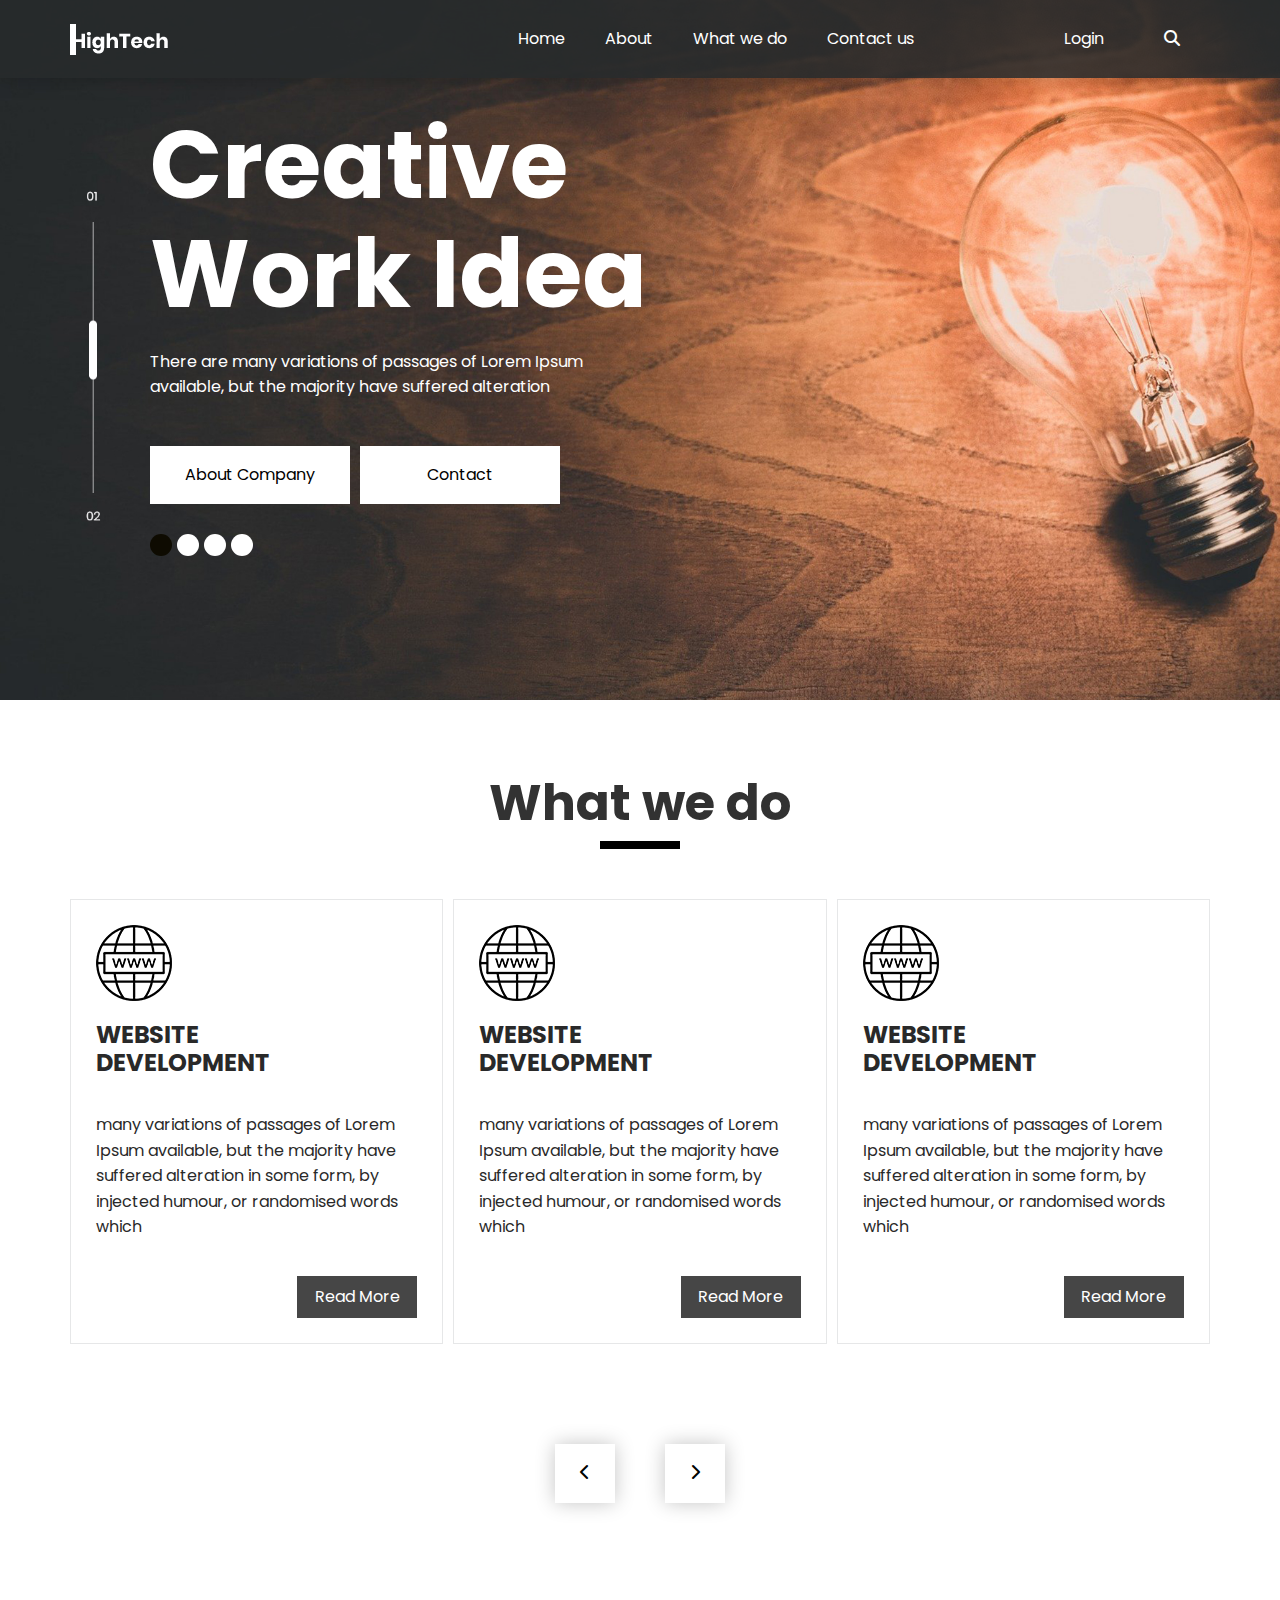
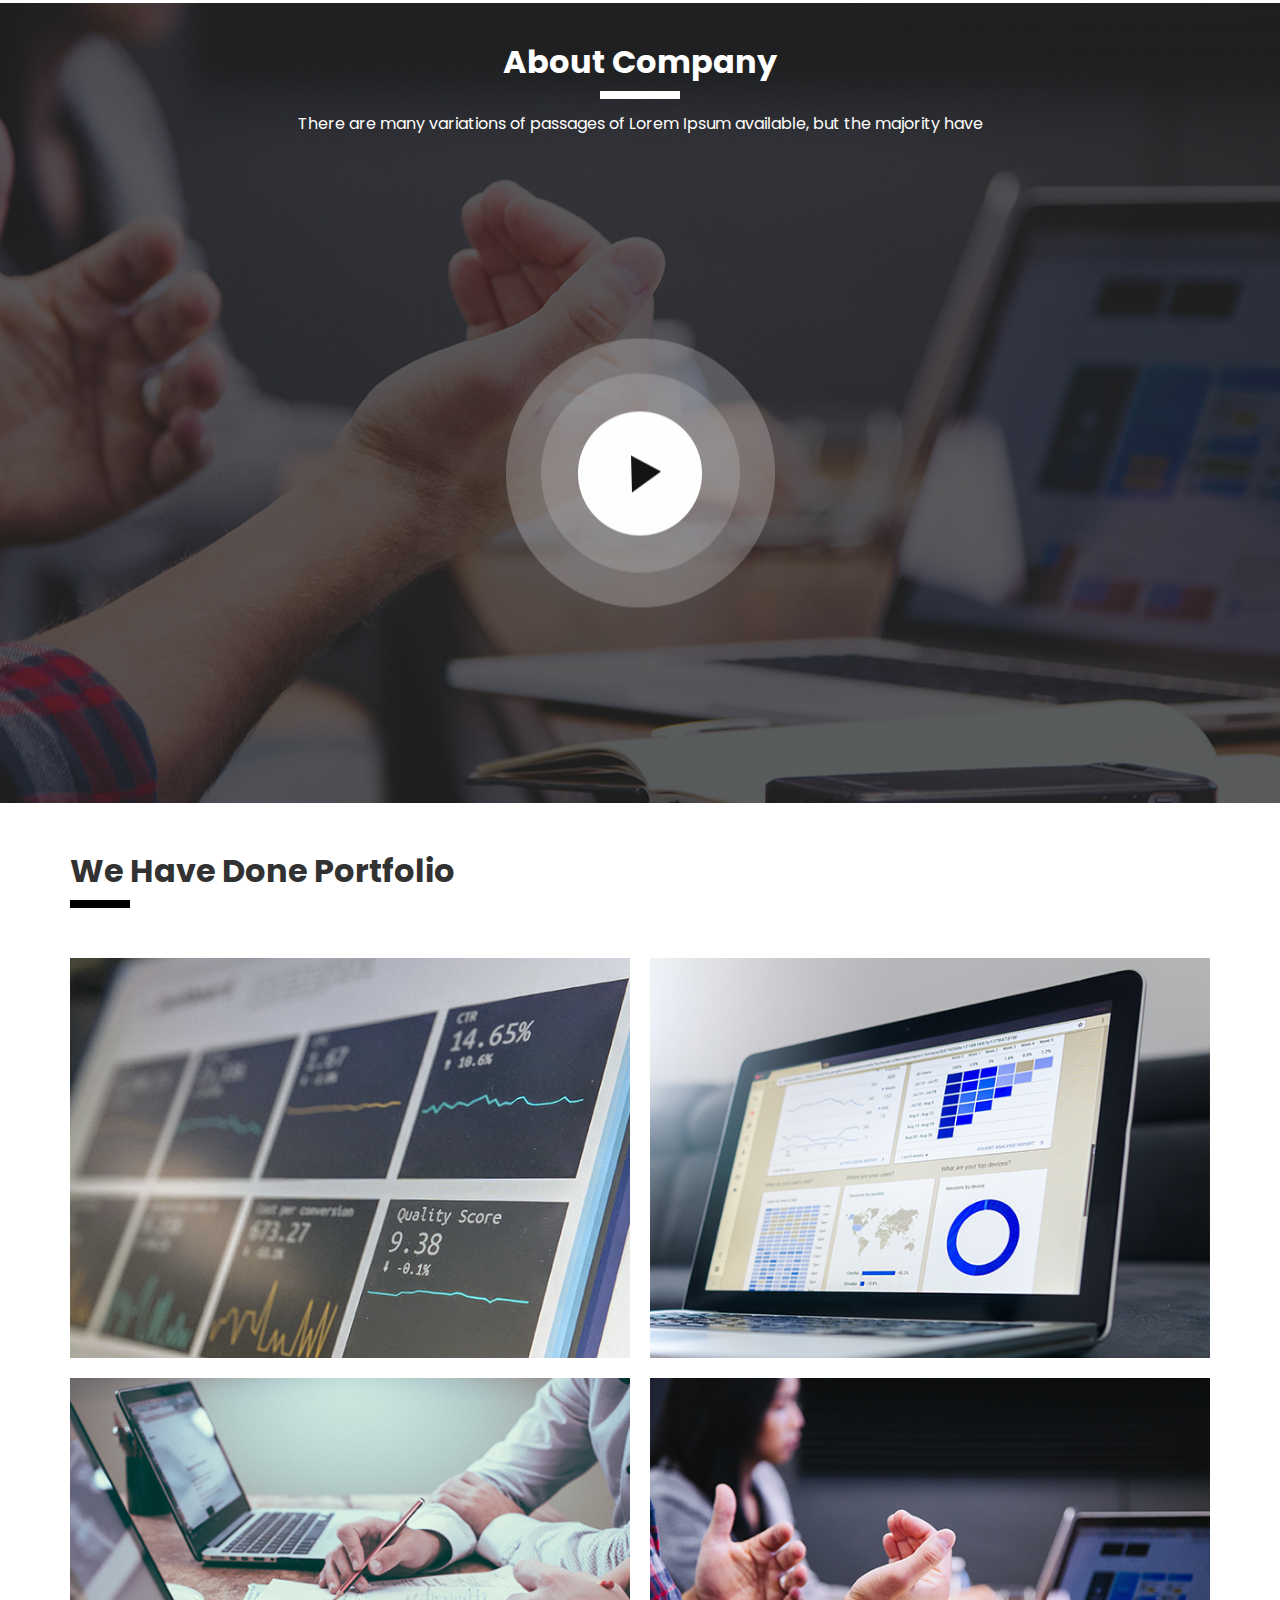
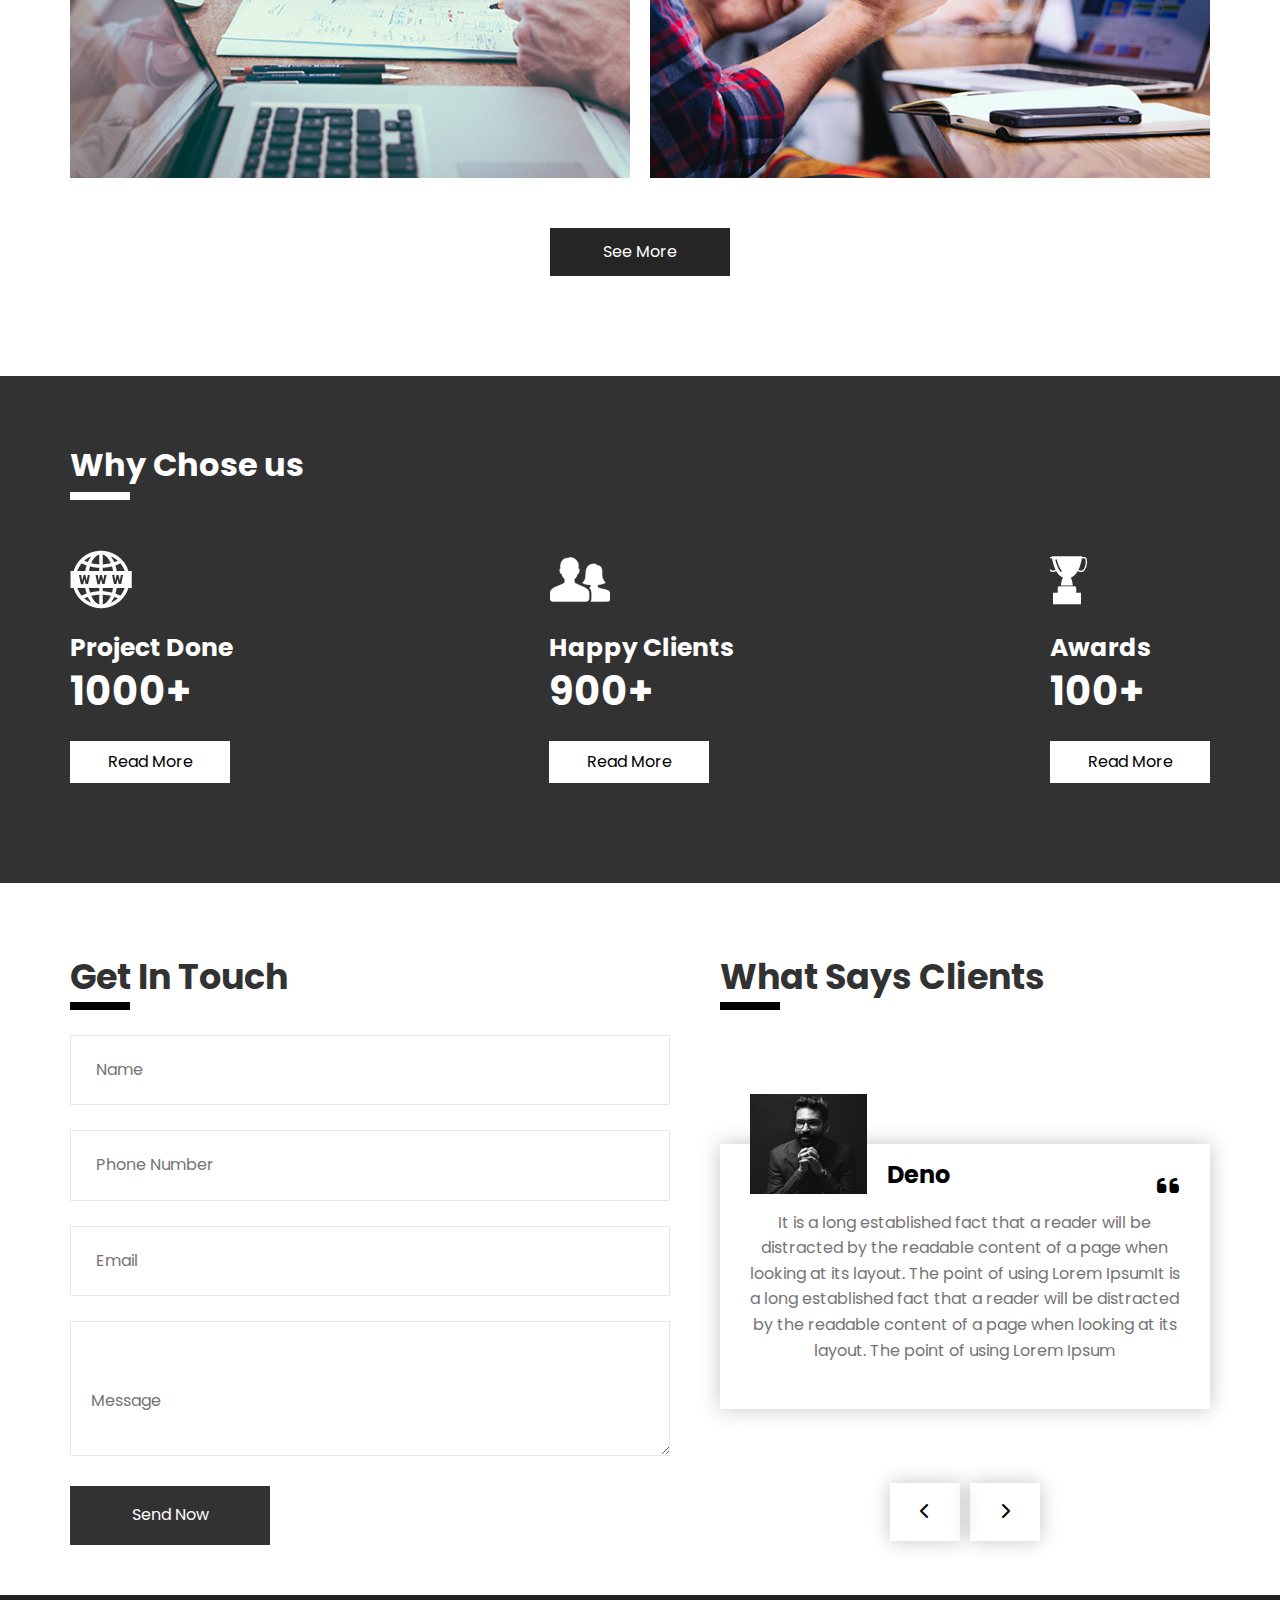
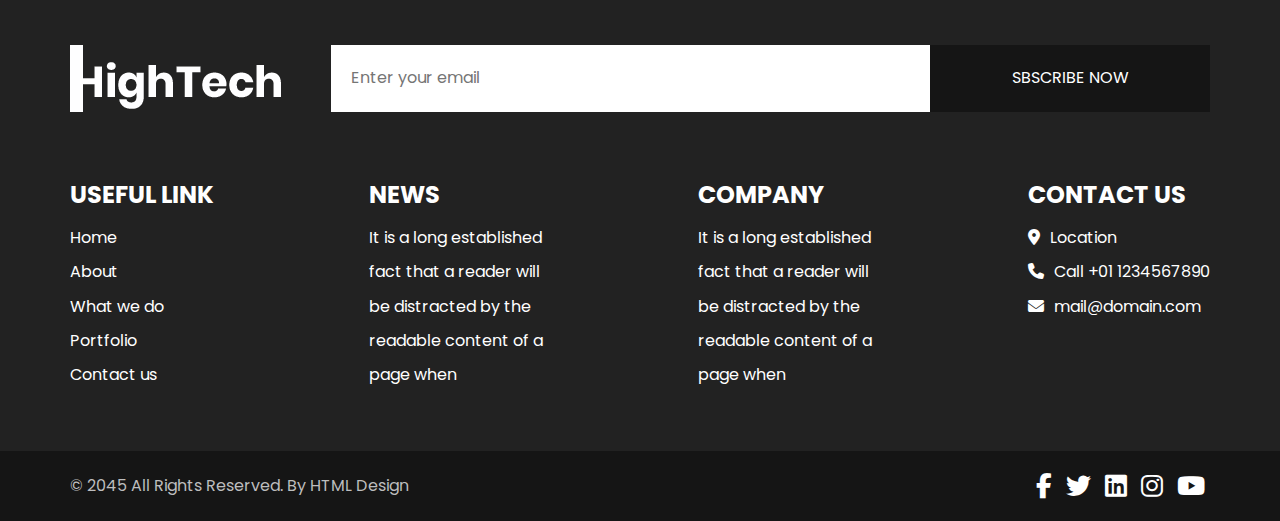
==== index.html @ fe74d6c5 "please work" ====
<!DOCTYPE html>
<html lang="en">
<head>
    <meta charset="UTF-8">
    <meta http-equiv="X-UA-Compatible" content="IE=edge">
    <meta name="viewport" content="width=device-width, initial-scale=1.0">
    <title>hightech</title>
    <!-- Links -->
    <link rel="stylesheet" href="css/master.css">
    <link rel="stylesheet" href="css/normalize.css">
    <!-- Icon -->
    <link rel="stylesheet" href="https://cdnjs.cloudflare.com/ajax/libs/font-awesome/6.1.1/css/all.min.css">
    <!-- Fonts -->
    <link rel="preconnect" href="https://fonts.googleapis.com">
    <link rel="preconnect" href="https://fonts.gstatic.com" crossorigin>
    <link href="https://fonts.googleapis.com/css2?family=Poppins:ital,wght@0,100;0,200;0,300;0,400;0,500;0,600;0,800;1,100;1,200;1,300;1,500;1,600;1,700;1,800&display=swap" rel="stylesheet">
</head>
<body>
    <header>
        <div class="containeer">
            <img src="images/logo.png" alt="">
            <ul class="links">
                <li><a href="contact.html">Contact us</a></li>
                <li><a href="our-work.html">What we do</a></li>
                <li><a href="about.html">About</a></li>
                <li><a href="index.html">Home</a></li>
            </ul>
            <div class="login-search">
                <ul class="login">
                    <li><a href="">Login</a></li>
                    <li><i class="fa-solid fa-magnifying-glass"></i></li>
                </ul>
                <i class="burger-icon fa-solid fa-bars"></i>
            </div>
        </div>
    </header>
    <section>
        <div class="containeer">
            <div class="content">
                <h1>Creative<br>Work Idea</h1>
                <p>There are many variations of passages of Lorem Ipsum<br>available, but the majority have suffered alteration</p>
                <div class="buttons">
                    <div class="button-one">About Company</div>
                    <div class="button-two">Contact</div>
                </div>
                <div class="bars-container">
                    <div class="bar active"></div>
                    <div class="bar one"></div>
                    <div class="bar two"></div>
                    <div class="bar three"></div>
                </div>
            </div>
        </div>
    </section>
    <div class="our-projects">
        <div class="containeer">
            <div class="title">
                <h1>What we do</h1>
                <span></span>
            </div>
            <div class="boxes">
                <div class="box-one">
                    <img src="images/we1.png" alt="">
                    <h2>WEBSITE<br>DEVELOPMENT</h2>
                    <p>many variations of passages of Lorem Ipsum available, but the majority have suffered alteration in some form, by injected humour, or randomised words which</p>
                    <div class="button">Read More</div>
                </div>
                <div class="box-two">
                    <img src="images/we1.png" alt="">
                    <h2>WEBSITE<br>DEVELOPMENT</h2>
                    <p>many variations of passages of Lorem Ipsum available, but the majority have suffered alteration in some form, by injected humour, or randomised words which</p>
                    <div class="button">Read More</div>
                </div>
                <div class="box-three">
                    <img src="images/we1.png" alt="">
                    <h2>WEBSITE<br>DEVELOPMENT</h2>
                    <p>many variations of passages of Lorem Ipsum available, but the majority have suffered alteration in some form, by injected humour, or randomised words which</p>
                    <div class="button">Read More</div>
                </div>
            </div>
            <div class="arrows">
                <div class="left-arrow"><i class="fa-solid fa-chevron-left"></i></div>
                <div class="right-arrow"><i class="fa-solid fa-chevron-right"></i></div>
            </div>
        </div>
    </div>
    <div class="about-company">
        <div class="company-title">
            <h1>About Company</h1>
            <span></span>
            <p>There are many variations of passages of Lorem Ipsum available, but the majority have</p>
        </div>
    </div>
    <div class="portfolio">
        <div class="containeer">
            <div class="portfolio-title">
                <h1>We Have Done Portfolio</h1>
                <span></span>
            </div>
            <div class="my-projects">
                <div class="project-one">
                    <div class="box-one">
                        <i class="fa-solid fa-magnifying-glass"></i>
                        <i class="fa-brands fa-openid"></i>
                        <h2>Carrency Dashbord</h2>
                        <p>There are many variations of passages of Lorem Ipsum available, but the majoraity have suffered alteration in some form, by injected humour, or randomised words which don't look even slightly believable</p>
                    </div>
                </div>
                <div class="project-two">
                    <div class="box-two">
                        <i class="fa-solid fa-magnifying-glass"></i>
                        <i class="fa-brands fa-openid"></i>
                        <h2>Carrency Dashbord</h2>
                        <p>There are many variations of passages of Lorem Ipsum available, but the majoraity have suffered alteration in some form, by injected humour, or randomised words which don't look even slightly believable</p>
                    </div>
                </div>
                <div class="project-three">
                    <div class="box-three">
                        <i class="fa-solid fa-magnifying-glass"></i>
                        <i class="fa-brands fa-openid"></i>
                        <h2>Carrency Dashbord</h2>
                        <p>There are many variations of passages of Lorem Ipsum available, but the majoraity have suffered alteration in some form, by injected humour, or randomised words which don't look even slightly believable</p>
                    </div>
                </div>
                <div class="project-four">
                    <div class="box-four">
                        <i class="fa-solid fa-magnifying-glass"></i>
                        <i class="fa-brands fa-openid"></i>
                        <h2>Carrency Dashbord</h2>
                        <p>There are many variations of passages of Lorem Ipsum available, but the majoraity have suffered alteration in some form, by injected humour, or randomised words which don't look even slightly believable</p>
                    </div>
                </div>
            </div>
            <div class="see-more"><a href="">See More</a></div>
        </div>
    </div>
    <div class="why-chose-us">
        <div class="containeer">
            <div class="why-us-title">
                <h1>Why Chose us</h1>
                <span></span>
            </div>
            <div class="our-work">
                <div class="projects-done">
                    <img src="images/chose1.png" alt="">
                    <h2>Project Done</h2>
                    <h1>1000+</h1>
                    <div class="read-more">Read More</div>
                </div>
                <div class="happy-clients">
                    <img src="images/chose2.png" alt="">
                    <h2>Happy Clients</h2>
                    <h1>900+</h1>
                    <div class="read-more">Read More</div>
                </div>
                <div class="awards">
                    <img src="images/chose3.png" alt="">
                    <h2>Awards</h2>
                    <h1>100+</h1>
                    <div class="read-more">Read More</div>
                </div>
            </div>
        </div>
    </div>
    <div class="client-opinions">
        <div class="containeer">
            <div class="left-side">
                <div class="left-side-title">
                    <h1>Get In Touch</h1>
                    <span></span>
                </div>
                <div class="input-box">
                    <input type="text" placeholder="Name">
                    <input type="text" placeholder="Phone Number">
                    <input type="text" placeholder="Email">
                    <div class="last-input">
                        <input type="text" placeholder="Message">
                    </div>
                </div>
                <div class="send-now">Send Now</div>
            </div>
            <div class="right-side">
                <div class="right-side-title">
                    <h1>What Says Clients</h1>
                    <span></span>
                </div>
                <div class="box">
                    <div class="info">
                        <img src="images/clint.jpg" alt="">
                        <h2>Deno</h2>
                    </div>
                    <i class="quote fa-solid fa-quote-left"></i>
                    <p>It is a long established fact that a reader will be distracted by the readable content of a page when looking at its layout. The point of using Lorem IpsumIt is a long established fact that a reader will be distracted by the readable content of a page when looking at its layout. The point of using Lorem Ipsum</p>
                </div>
                <div class="arrows">
                    <div class="left-arrow"><i class="fa-solid fa-chevron-left"></i></div>
                    <div class="right-arrow"><i class="fa-solid fa-chevron-right"></i></div>
                </div>
            </div>
        </div>
    </div>
    <footer>
        <div class="containeer">
            <div class="heading">
                <img src="images/logo_footer.png" alt="">
                <div class="input-btn">
                    <input type="text" placeholder="Enter your email">
                    <div class="subscribe-btn">SBSCRIBE NOW</div>
                </div>
            </div>
            <div class="information">
                <div class="column-one">
                    <h2>USEFUL LINK</h2>
                    <p><a href="">Home</a></p>
                    <p><a href="">About</a></p>
                    <p><a href="">What we do</a></p>
                    <p><a href="">Portfolio</a></p>
                    <p><a href="">Contact us</a></p>
                </div>
                <div class="column-two">
                    <h2>NEWS</h2>
                    <p>It is a long established</p>
                    <p>fact that a reader will</p>
                    <p>be distracted by the</p>
                    <p>readable content of a</p>
                    <p>page when</p>
                </div>
                <div class="column-three">
                    <h2>COMPANY</h2>
                    <p>It is a long established</p>
                    <p>fact that a reader will</p>
                    <p>be distracted by the</p>
                    <p>readable content of a</p>
                    <p>page when</p>
                </div>
                <div class="column-four">
                    <h2>CONTACT US</h2>
                    <p><a href=""><i class="fa-solid fa-location-dot"></i>Location</a></p>
                    <p><a href=""><i class="fa-solid fa-phone"></i>Call +01 1234567890</a></p>
                    <p><a href=""><i class="fa-solid fa-envelope"></i>mail@domain.com</a></p>
                </div>
            </div>
        </div>
        <div class="foot">
            <div class="containeer">
                <p style="color: var(--copyright-color)">&copy; 2045 All Rights Reserved. By <span>HTML Design</span></p>
                <div class="icons">
                    <a href=""><i class="fa-brands fa-facebook-f"></i></a>
                    <a href=""><i class="fa-brands fa-twitter"></i></a>
                    <a href=""><i class="fa-brands fa-linkedin"></i></a>
                    <a href=""><i class="fa-brands fa-instagram"></i></a>
                    <a href=""><i class="fa-brands fa-youtube"></i></a>
                </div>
            </div>
        </div>
    </footer>
    <script src="js/main.js"></script>
</body>
</html>
---- css/master.css ----
*{
    -moz-box-sizing: border-box;
    -webkit-box-sizing: border-box;
    box-sizing: border-box;
}

:root {
    --hover-color : #252525;
    --header-background : rgba(39, 43, 44, 0.87);
    --bars-background : #0e0b01;
    --section-heading-color : #323232;
    --h3-p-color: #292929;
    --main-border-color : #2e2f34;
    --readMore-background : #464646;
    --heading-color : #fff;
    --subscribeNow-background : #151515;
    --footer-background : #222222;
    --footer-paragraph-color : #757575;
    --footer-hover : #969697;
    --copyright-color : #bdbdbe;
}

body {
    font-family: 'Poppins', sans-serif;
}

.containeer{
    padding: 0 15px;
    margin: 0 auto;
}

/* Small */

@media (min-width: 768px) {
    .containeer {
        width:750px;
    }
}

/* Meduim */

@media (min-width: 992px) {
    .containeer {
        width:970px;
    }
}

/* Large */

@media (min-width: 1200px) {
    .containeer {
        width:1170px;
    }
}

/* Start Heading */

header {
    background-color: var(--header-background);
    box-shadow : 0px 0px 20px 0px rgba(0,0,0,0.23);
    padding: 10px;
    position: absolute;
    width: 100%;
}

header .containeer {
    display:flex;
    align-items: center;
}

header .containeer ul {
    list-style: none;
    padding:0;
    margin:0;
    display:flex;
}

header .containeer ul li {
    padding: 0 30px;
}

header .containeer .links{
    flex-direction: row-reverse;
    flex:1;
    margin-right: 100px;
}

header .containeer ul li a {
    text-decoration: none;
    color: var(--heading-color);
}

header .containeer .login li i {
    color: var(--heading-color);
    cursor: pointer;
}

header .containeer .burger-icon {
    color:white;
    font-size: 30px;
    display:none;
}

@media (min-width:320px){
    header .containeer{
        justify-content: space-between;
    }
    header .containeer .burger-icon {
        display:block;
    }
    header .containeer .login-search {
        position: relative;
    }
    header .containeer .links {
        position: absolute;
        top: 51px;
        z-index: 10;
        background-color: #2b2b2b;
        width: calc(100% - 35px);
        display:none;
    }
    header .containeer .links li {
        padding: 20px;
    }
    header .containeer .login-search .login{
        display:none;
    }
}

@media (min-width:768px){
    header .containeer .burger-icon {
        display: none;
    }
    header .containeer .links ,
    header .containeer .login-search .login {
        display: block;
    }
    header .containeer .links {
        display: flex;
        position: inherit;
        background-color: transparent;
    }
    header .containeer .login-search .login{
        display:flex;
    }
    header .containeer .links {
        margin-right: 40px;
    }
    header .containeer .links li {
        padding: 10px;
    }
}

@media (min-width:1024px){
    header .containeer .links li {
        padding: 20px;
    }
    header .containeer .links {
        margin-right: 100px;
    }
}

/* End heading */
/* Start scetion */

section {
    background-image: url(/images/banner.jpg);
    width:100%;
    height: 600px;
    background-size: cover;
    background-repeat: no-repeat
}

section .containeer .content {
    position: absolute;
    color: var(--heading-color);
    left: 140px;
    top:90px;
}

section .containeer .content h1 {
    margin-bottom: 10px;
    font-size: 90px;
}

section .containeer .content p {
    line-height: 1.6;
}

section .containeer .content .buttons{
    display: flex;
    align-items: center;
    gap: 10px;
}

section .containeer .content .buttons .button-one ,
section .containeer .content .buttons .button-two {
    background-color: var(--heading-color);
    color: black;
    padding: 20px;
    width:200px;
    text-align: center;
    margin-top: 30px;
    cursor: pointer;
    transition: .5s ease-in;
}

section .containeer .content .buttons .button-one:hover {
    background-color: black;
    color:white;
}

section .containeer .content .buttons .button-two:hover {
    background-color: black;
    color:white;
}

section .containeer .content .bars-container {
    display:flex;
    gap: 5px;
    margin-top: 30px;
}

section .containeer .content .bars-container .bar{
    width:22px;
    height:22px;
    background-color: var(--heading-color);
    border-radius: 50%;
    cursor: pointer;
}

section .containeer .content .bars-container .active {
    background-color: var(--bars-background);
}


@media (min-width: 1200px) and (max-width: 1320px){
    section {
        height: 700px
    }
}

@media (min-width: 768px) and (max-width: 991px){
    section{
        height: 600px;
        background-position: center;
    }
    section .containeer .content {
        left: 50px;
        top:120px;
    }
    section .containeer .content h1 {
        font-size: 50px;
    }
}

@media (max-width:425px){
    section {
        background-position: center;
    }
    section .containeer .content {
        left:30px;
    }
    section .containeer .content p{
        max-width: 340px;
    }
    section .containeer .content .buttons{
        display: block;
    }
    section .containeer .content .buttons .button-one{
        margin-bottom: -20px;
    }
    section .containeer .content h1 {
        font-size: 40px;
        margin: 30px 0;
    }
}

@media (min-width:426px){
    section .containeer .content h1 {
        font-size: 50px;
        margin: 20px 0;
    }
}

@media (min-width:1023px){
    section .containeer .content {
        left: 150px;
    }
    section .containeer .content h1 {
        font-size: 95px;
    }
}

/* End section */
/* Start our projects */

.our-projects {
    padding: 0 30px;
}

.our-projects .containeer .title {
    margin-top: 40px;
    color: var(--section-heading-color);
    display:flex;
    flex-direction: column;
    align-items: center;
}

.our-projects .containeer .title h1 {
    margin-bottom:10px;
    font-size:50px;
}

.our-projects .containeer .title span{
    width:80px;
    height:8px;
    background-color: black;
    display: block;
}

.our-projects .containeer .boxes {
    display:flex;
    gap: 30px;
    margin-top: 50px;
}

.our-projects .containeer .boxes .box-one ,
.our-projects .containeer .boxes .box-two ,
.our-projects .containeer .boxes .box-three {
    border: 1px solid #e6e7e8;
    padding: 40px;
    flex-basis: calc(100% / 3);
    transition: .5s ease-in;
    color: var(--h3-p-color);
    display: flex;
    align-items: flex-start;
    flex-direction: column;
}

.our-projects .containeer .boxes .box-one:hover ,
.our-projects .containeer .boxes .box-two:hover ,
.our-projects .containeer .boxes .box-three:hover {
    border-color: black;
}

.our-projects .containeer .boxes p {
    line-height: 1.6;
}

.our-projects .containeer .boxes .button {
    padding: 12px;
    margin: 20px 0 0 0;
    background-color: var(--readMore-background);
    color: #fff;
    width: 120px;
    align-self: flex-end;
    text-align: center;
    cursor: pointer;
}

.our-projects .containeer .arrows {
    display: flex;
    justify-content: center;
    gap: 30px;
    margin: 100px 0;
}

.our-projects .containeer .arrows .left-arrow ,
.our-projects .containeer .arrows .right-arrow {
    padding: 20px 25px;
    box-shadow : 0px 0px 20px 0px rgba(0,0,0,0.23);
    cursor: pointer;
    transition: .5s;
}

.our-projects .containeer .arrows .left-arrow:hover ,
.our-projects .containeer .arrows .right-arrow:hover {
    background-color: var(--readMore-background);
    color: #fff;
}

@media (max-width:425px){
    .our-projects .containeer .title h1 {
        font-size: 30px;
    }   
}

@media (max-width:768px){
    .our-projects{
        padding: 0;
    }
    .our-projects .containeer .boxes .box-one,
    .our-projects .containeer .boxes .box-two,
    .our-projects .containeer .boxes .box-three{
        padding:25px;
    }
    .our-projects .containeer .boxes {
        gap: 10px;
    }
}

@media (max-width:320px){
    .our-projects .containeer .boxes {
        flex-direction: column;
    }
}

@media (min-width:320px){
    .our-projects .containeer .boxes{
        flex-direction: column;
    }
    .our-projects .containeer .arrows{
        gap:50px;
    }
}

@media (min-width:768px){
    .our-projects {
        padding: 0;
    }
    .our-projects .containeer .boxes {
        flex-direction: row;
        gap: 10px;
    }
    .our-projects .containeer .boxes .box-one,
    .our-projects .containeer .boxes .box-two,
    .our-projects .containeer .boxes .box-three {
        padding: 25px;
    }
}

/* End our projects */
/* Start about-company */

.about-company {
    background-image: url(/images/about_bg.jpg);
    background-position: center;
    height: 800px;
    display:flex;
    justify-content: center;
    text-align: center;
    padding: 20px;
    margin-bottom: 50px;
}

.about-company .company-title {
    color:#fff;
    display:flex;
    flex-direction: column;
    align-items: center;
}

.about-company .company-title h1{
    margin-bottom: 10px;
}

.about-company .company-title span{
    width:80px;
    height:8px;
    background-color: white;
    display: block;
}

@media (max-width:425px){
    .about-company .company-title p {
        line-height: 1.6;
    }
}

/* end about-company */
/* Start portfolio */

.portfolio .containeer .portfolio-title h1 {
    margin-bottom: 10px;
    color: var(--section-heading-color);
}

.portfolio .containeer .portfolio-title span {
    width:60px;
    height:8px;
    background-color: black;
    display: block;
    margin-bottom: 50px;
}

.portfolio .containeer p {
    line-height: 1.7;
}

.portfolio .containeer .my-projects {
    display: grid;
    grid-template-columns: repeat(2 , auto);
    gap: 20px;
}

.portfolio .containeer .my-projects .project-one {
    background-image: url(/images/prot1.png);
    background-repeat: no-repeat;
}

.portfolio .containeer .my-projects .project-one ,
.portfolio .containeer .my-projects .project-two ,
.portfolio .containeer .my-projects .project-three ,
.portfolio .containeer .my-projects .project-four {
    height: 400px;
    background-size: cover;
    position: relative;
    cursor: pointer;
    overflow: hidden;
}

.portfolio .containeer .my-projects .project-one .box-one ,
.portfolio .containeer .my-projects .project-two .box-two ,
.portfolio .containeer .my-projects .project-three .box-three ,
.portfolio .containeer .my-projects .project-four .box-four {
    position: absolute;
    left: -20px;
    top: 100%;
    padding: 20px;
    background-color: white;
    transition: .5s ease-in;
}

.portfolio .containeer .my-projects .project-one .box-one i:first-child ,
.portfolio .containeer .my-projects .project-two .box-two i:first-child ,
.portfolio .containeer .my-projects .project-three .box-three i:first-child ,
.portfolio .containeer .my-projects .project-four .box-four i:first-child {
    position: absolute;
    left: 20px;
    background-color: white;
    border-radius: 50%;
    padding: 20px;
    transition: .5s ease-in;
}

.portfolio .containeer .my-projects .project-one .box-one i:nth-child(2) ,
.portfolio .containeer .my-projects .project-two .box-two i:nth-child(2) ,
.portfolio .containeer .my-projects .project-three .box-three i:nth-child(2) ,
.portfolio .containeer .my-projects .project-four .box-four i:nth-child(2) {
    position: absolute;
    background-color: white;
    border-radius: 50%;
    padding: 20px;
    left:76px;
    transition: .5s ease-in;
}

.portfolio .containeer .my-projects .project-one:hover i:first-child ,
.portfolio .containeer .my-projects .project-one:hover i:nth-child(2) ,
.portfolio .containeer .my-projects .project-two:hover i:first-child ,
.portfolio .containeer .my-projects .project-two:hover i:nth-child(2) ,
.portfolio .containeer .my-projects .project-three:hover i:first-child ,
.portfolio .containeer .my-projects .project-three:hover i:nth-child(2) ,
.portfolio .containeer .my-projects .project-four:hover i:first-child ,
.portfolio .containeer .my-projects .project-four:hover i:nth-child(2) {
    top:-33px;
}

.portfolio .containeer .my-projects .project-one:hover .box-one ,
.portfolio .containeer .my-projects .project-two:hover .box-two ,
.portfolio .containeer .my-projects .project-three:hover .box-three ,
.portfolio .containeer .my-projects .project-four:hover .box-four{
    top: 50%;
    height:100%;
    left:0;
    box-shadow : 0px 0px 20px 0px rgba(0,0,0,0.23);
}

.portfolio .my-projects .project-two {
    background-image: url(/images/prot2.png);
    background-repeat: no-repeat;
}

.portfolio .my-projects .project-three {
    background-image: url(/images/prot3.png);
    background-repeat: no-repeat;
}

.portfolio .my-projects .project-four {
    background-image: url(/images/prot4.png);
    background-repeat: no-repeat;
}

.portfolio .containeer .my-projects .project-one .box-one i:nth-child(2):hover ,
.portfolio .containeer .my-projects .project-two .box-two i:nth-child(2):hover ,
.portfolio .containeer .my-projects .project-three .box-three i:nth-child(2):hover ,
.portfolio .containeer .my-projects .project-four .box-four i:nth-child(2):hover ,
.portfolio .containeer .my-projects .project-one .box-one i:first-child:hover ,
.portfolio .containeer .my-projects .project-two .box-two i:first-child:hover ,
.portfolio .containeer .my-projects .project-three .box-three i:first-child:hover ,
.portfolio .containeer .my-projects .project-four .box-four i:first-child:hover{
    background-color: var(--hover-color);
    color: white;
}

.portfolio .containeer .see-more a {
    display: block;
    color:white;
    background-color: #252525;
    text-decoration: none;
    padding: 15px;
    margin: 50px auto;
    width:180px;
    text-align: center;
    transition: .5s ease-in;
}

.portfolio .containeer .see-more a:hover {
    opacity: .6;
}

@media (max-width:425px){
    .portfolio .containeer .portfolio-title h1 {
        font-size: 24px;
    }
}

@media (max-width:320px){
    .portfolio .containeer .my-projects{
        display:flex;
        flex-direction: column;
    }
}

@media (min-width:320px){
    .portfolio .containeer .my-projects{
        display:flex;
        flex-direction: column;
    }
    .portfolio .containeer .my-projects .project-one .box-one p ,
    .portfolio .containeer .my-projects .project-two .box-two p ,
    .portfolio .containeer .my-projects .project-three .box-three p ,
    .portfolio .containeer .my-projects .project-four .box-four p {
        font-size: 12px;
    }
    .portfolio .containeer .my-projects .project-one .box-one h2 ,
    .portfolio .containeer .my-projects .project-two .box-two h2 ,
    .portfolio .containeer .my-projects .project-three .box-three h2 ,
    .portfolio .containeer .my-projects .project-four .box-four h2 {
        margin-bottom:0;
    }
}

@media (min-width:768px){
    .portfolio .containeer .my-projects {
        display: grid;
        grid-template-columns: repeat(2 , auto);
    }
    .portfolio .containeer .my-projects .project-one .box-one p ,
    .portfolio .containeer .my-projects .project-two .box-two p ,
    .portfolio .containeer .my-projects .project-three .box-three p ,
    .portfolio .containeer .my-projects .project-four .box-four p {
        font-size: 14px;
    }
}

/* End portfolio */
/* Start why chose us */

.why-chose-us {
    background-color: var(--section-heading-color);
    color: var(--heading-color);
    padding: 50px 0;
    margin-top: 100px;
}

.why-chose-us .containeer .why-us-title {
    margin-bottom: 50px;
}

.why-chose-us .containeer .why-us-title h1 {
    margin-bottom: 8px;
}

.why-chose-us .containeer .why-us-title span {
    width: 60px;
    height: 8px;
    background-color: var(--heading-color);
    display: block;
}

.why-chose-us .containeer .our-work {
    display: flex;
    justify-content: space-between;
}


.why-chose-us .containeer .our-work h2 {
    margin-bottom: 5px;
    font-size: 25px;
}

.why-chose-us .containeer .our-work h1 {
    margin-top: 0;
    font-size: 40px;
}

.why-chose-us .containeer .our-work .read-more{
    background-color: var(--heading-color);
    color: black;
    text-align: center;
    cursor: pointer;
    padding: 12px;
    width: 160px;
    transition: .5s ease-in;
}

.why-chose-us .containeer .our-work .read-more:hover {
    background-color: black;
    color: white;
}

@media (max-width:320px){
    .why-chose-us .containeer .our-work {
        flex-direction: column;
    }
}

@media (min-width:320px){
    .why-chose-us .containeer .our-work {
        flex-direction: column;
    }
    .why-chose-us .containeer .our-work .projects-done ,
    .why-chose-us .containeer .our-work .happy-client {
        margin-bottom: 50px;
    }
    .why-chose-us .containeer .our-work .awards {
        margin-top: 50px;
    }
}

@media (min-width:768px){
    .why-chose-us .containeer .our-work {
        display: flex;
        justify-content: space-between;
        flex-direction: row;
    }    
    .why-chose-us .containeer .our-work .awards {
        margin-top: 0;
    }
}

/* End why chose us */
/* Start client opinions */

.client-opinions {
    margin: 50px 0;
}

.client-opinions .containeer {
    display: flex;
    gap: 50px;
}

.client-opinions .containeer .left-side {
    flex-basis: 55%;
}

.client-opinions .containeer .left-side .left-side-title h1 ,
.client-opinions .containeer .right-side .right-side-title h1 {
    color: var(--section-heading-color);
    margin-bottom: 5px;
}

.client-opinions .containeer .left-side .left-side-title span ,
.client-opinions .containeer .right-side .right-side-title span {
    width:60px;
    height:8px;
    background-color: black;
    display: block;
}

.client-opinions .containeer .left-side .input-box {
    display: flex;
    flex-direction: column;
}

.client-opinions .containeer .left-side .input-box input:first-child {
    margin-top: 40px;
}

.client-opinions .containeer .left-side .input-box input:not(:last-child) {
    padding: 25px;
    margin-top: 25px;
    border: 1px solid #e6e7e8;
}

.client-opinions .containeer .left-side .input-box .last-input {
    resize: vertical;
    overflow: hidden;
    height: 160px;
    max-height: 300px;
    border-bottom: 1px solid #e6e7e8;
}

.client-opinions .containeer .left-side .input-box .last-input input {
    border: 1px solid #e6e7e8;
    margin-top: 25px !important;
    padding: 20px;
    height: 100%;
    width: 100%;
}

.client-opinions .containeer .left-side .input-box input:focus    {
    outline: none;
    border: 1px solid #e6e7e8;
}

.client-opinions .containeer .left-side .send-now {
    padding: 20px;
    background-color: var(--section-heading-color);
    width: 200px;
    color: white;
    text-align: center;
    margin-top: 30px;
    cursor: pointer;
    transition: .5s ease-in;
}

.client-opinions .containeer .left-side .send-now:hover {
    opacity: .6;
}

.client-opinions .containeer .right-side {
    flex-basis: 45%;
    display: flex;
    flex-direction: column;
    justify-content: space-between;
    height: 608px;
}

.client-opinions .containeer .right-side .box {
    box-shadow : 0px 0px 20px 0px rgba(0,0,0,0.23);
    padding: 30px;
    margin-top: 50px;
    position: relative;
}

.client-opinions .containeer .right-side .box .info {
    display: flex;
    align-items: flex-end;
    gap: 20px;
    margin-top: -80px;
}

.client-opinions .containeer .right-side .box .info img {
    height: 100px;
}

.client-opinions .containeer .right-side .box .info h2 {
    flex:1;
    margin-bottom: 5px;
}

.client-opinions .containeer .right-side .box p {
    line-height: 1.6;
    color: var(--footer-paragraph-color);
    text-align: center;
}

.client-opinions .containeer .right-side .quote {
    position: absolute;
    right: 30px;
    top: 30px;
    font-size: 25px;
}

.client-opinions .right-side .arrows {
    display: flex;
    gap: 30px;
    margin: 0 auto;
}

.client-opinions .right-side .left-arrow ,
.client-opinions .right-side .right-arrow {
    box-shadow : 0px 0px 20px 0px rgba(0,0,0,0.23);
    padding : 20px 30px;
    cursor: pointer;
    transition: .5s ease-in;
}

.client-opinions .right-side .left-arrow:hover ,
.client-opinions .right-side .right-arrow:hover {
    background-color: var(--readMore-background);
    color: white;
}

@media (max-width:1024px){
    .client-opinions .containeer .right-side {
        flex-basis: 55%;
    }       
}

@media (max-width:320px){
    .client-opinions .containeer {
        flex-direction: column;
    }
}

@media (min-width:320px){
    .client-opinions .containeer {
        flex-direction: column;
    }
    .client-opinions .containeer .right-side .right-side-title h1 ,
    .client-opinions .containeer .left-side .left-side-title h1 {
        font-size: 25px;
    }
    .client-opinions .containeer .right-side .right-side-title {
        margin-bottom: 40px;
    }
    .client-opinions .containeer .right-side .box {
        margin-bottom: 30px;
    }
    .client-opinions .right-side .arrows {
        gap: 60px;
    }
    .client-opinions .containeer .right-side .box .info {
        flex-direction: column;
        align-items: flex-start;
        gap: 0;
    }
}

@media (min-width: 425px) {
    .client-opinions .containeer .right-side .box p {
        max-width: none;
        min-width: 350px;
    }
    .client-opinions .containeer .right-side .right-side-title h1,
    .client-opinions .containeer .left-side .left-side-title h1 {
        font-size: 35px;
    }
}

@media (min-width:577px){
    .client-opinions .containeer .right-side .box .info {
        flex-direction: row;
        align-items: flex-end;
        gap: 20px;
    }
}

@media (min-width:768px){
    .client-opinions .containeer {
        flex-direction: row;
    }
    .client-opinions .right-side .arrows {
        gap: 10px;
    }
}

/* End client opinions */
/* Start footer */

footer {
    background-color: var(--footer-background);
    padding: 50px 0 0 0;
    color: white;
}

footer .containeer .heading {
    display: flex;
    margin-bottom: 50px;
}

footer .containeer .input-btn {
    display:flex;
    width: 100%;
}

footer .containeer .heading img {
    margin-right: 50px;
}

footer .containeer .heading .input-btn input {
    width: 100%;
    padding: 20px;
    border: none;
}

footer .containeer .heading input:focus {
    outline: none;
}

footer .containeer .heading .subscribe-btn {
    background-color: var(--subscribeNow-background);
    color:white;
    width: 400px;
    padding: 20px;
    display: flex;
    justify-content: center;
    align-items: center;
    transition: .5s ease-in;
    cursor: pointer;
}

footer .containeer .heading .subscribe-btn:hover {
    background-color: white;
    color: black;
}

footer .containeer .information {
    display: flex;
    justify-content: space-between;
    margin-bottom: 50px;
}

footer .containeer .information .column-one p a ,
footer .containeer .information .column-four p a {
    transition: .5s ease-in;
    text-decoration: none;
    color: inherit;
}

footer .containeer .information .column-one p a:hover ,
footer .containeer .information .column-four p a:hover {
    color: var(--footer-hover);
}

footer .containeer .information .column-four p a i{
    margin-right:10px;
}

footer .foot {
    background-color: var(--subscribeNow-background);
    padding: 10px;
}

footer .foot .containeer {
    display: flex;
    justify-content: space-between;
    align-items: center;
}

footer .foot .containeer p span {
    transition: .5s ease-in;
    cursor: pointer;
}

footer .foot .containeer p span:hover {
    color: white;
}

footer .foot .icons a {
    text-decoration: none;
    color: inherit;
    transition: .5s ease-in;
}

footer .foot .icons a i {
    transition: .6s ease-in;
}

footer .foot .icons a i:hover {
    color: var(--footer-hover);
    transform: rotate(360deg);
}

footer .foot .icons i {
    padding: 5px;
    font-size: 25px;
}

@media (max-width:768px){
    .information .column-one p ,
    .information .column-two p ,
    .information .column-three p ,
    .information .column-four p{
        font-size: 14px;
    }
}

@media (max-width:760px){
    footer .containeer .heading .input-btn ,
    footer .containeer .heading ,
    footer .containeer .information {
        flex-direction: column;
        align-items: flex-start;
    }
    footer .containeer .heading .input-btn {
        gap: 20px;
        margin-top: 50px;
    }
    footer .containeer .heading .subscribe-btn {
        max-width: 200px;
        font-weight: bold;
    }
    footer .foot .containeer {
        flex-direction: column;
        text-align: center;
    }
    footer .foot .containeer p {
        line-height: 1.6;
    }
}

/* End footer */
/* JS */

.show {
    display:block !important;
}
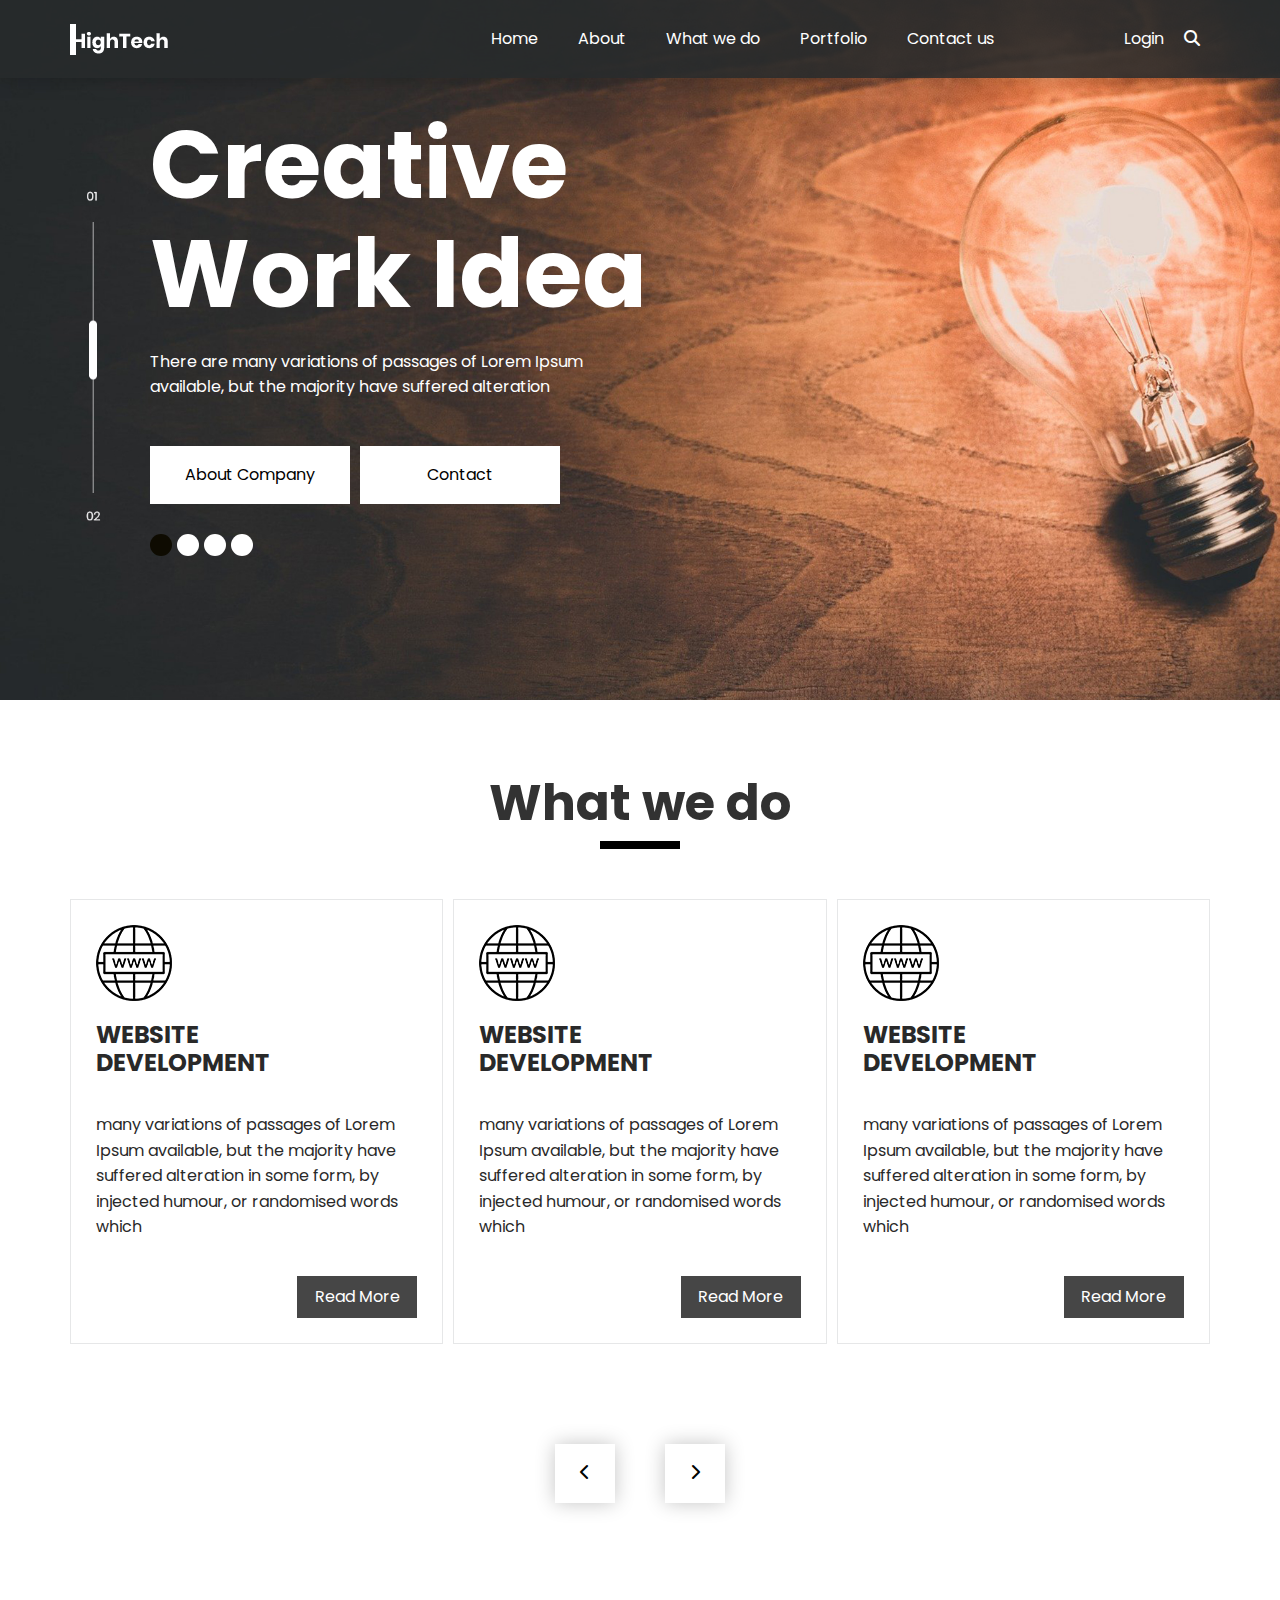
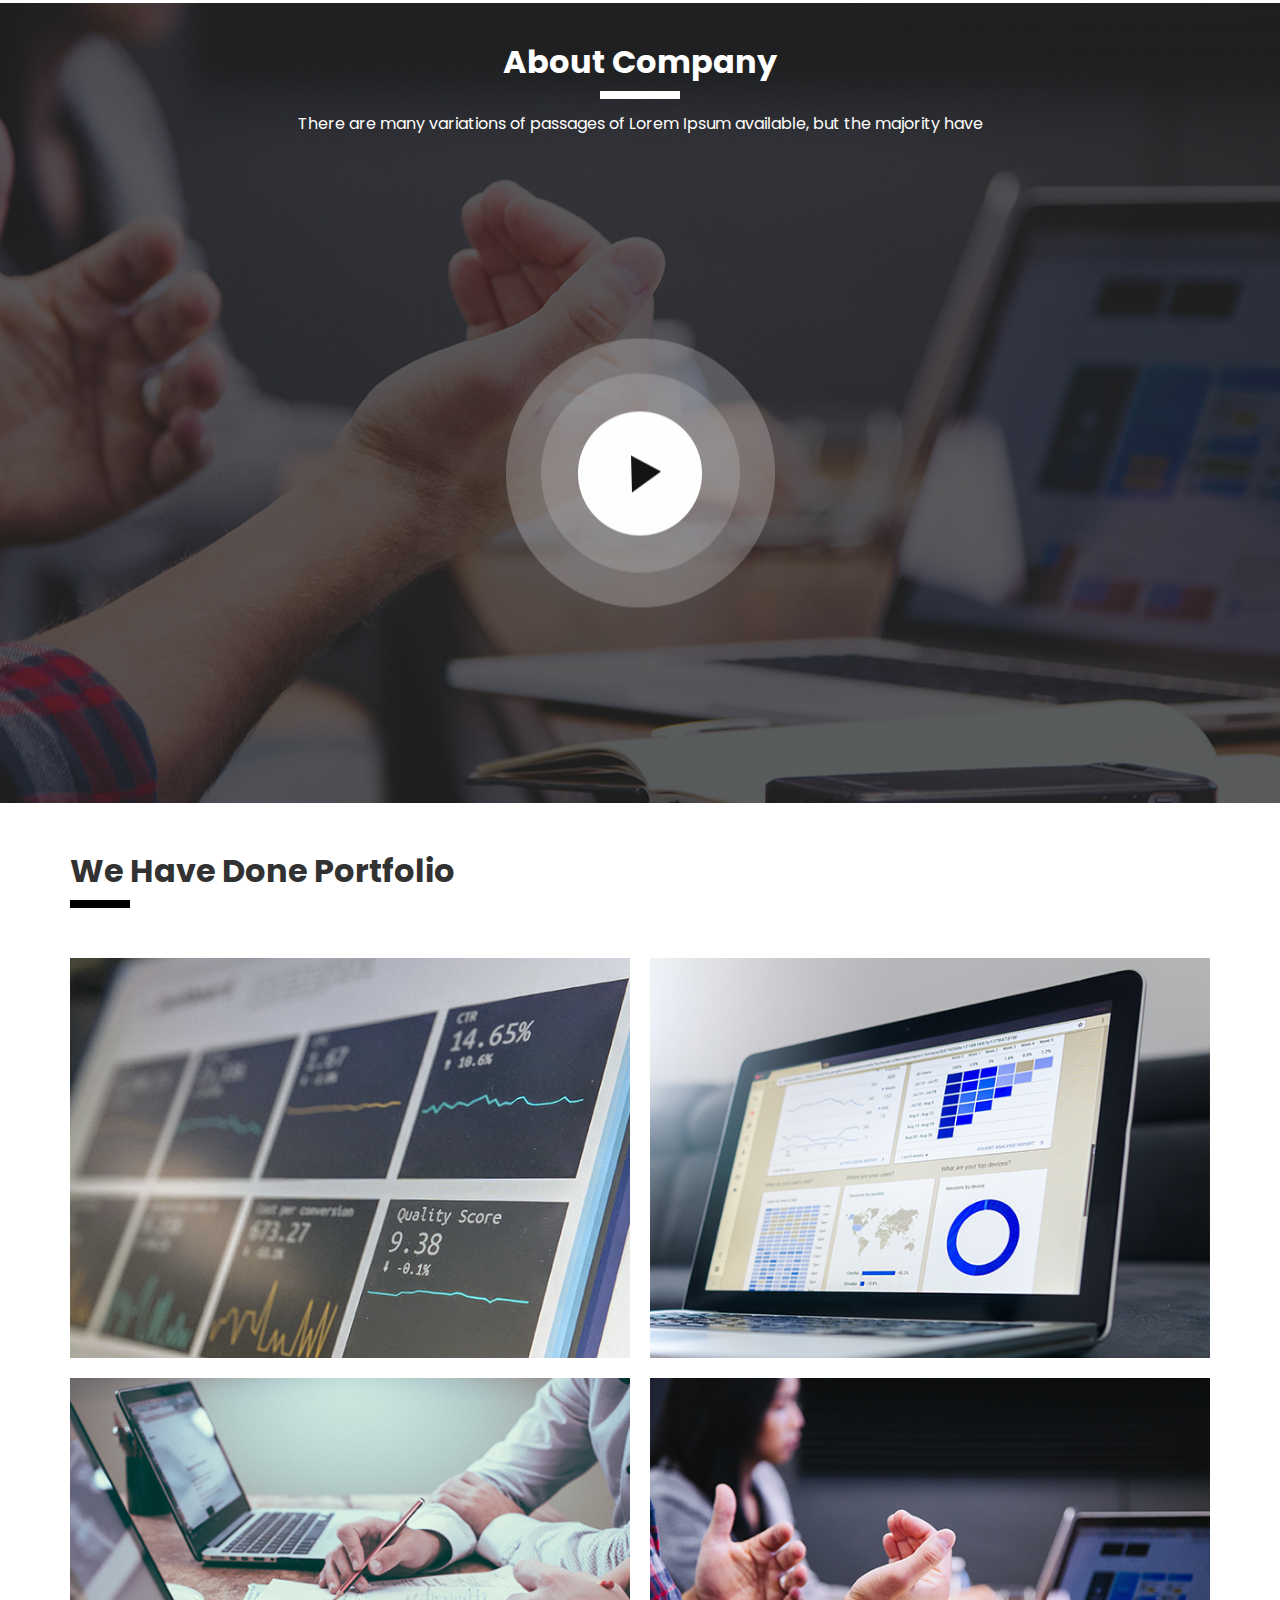
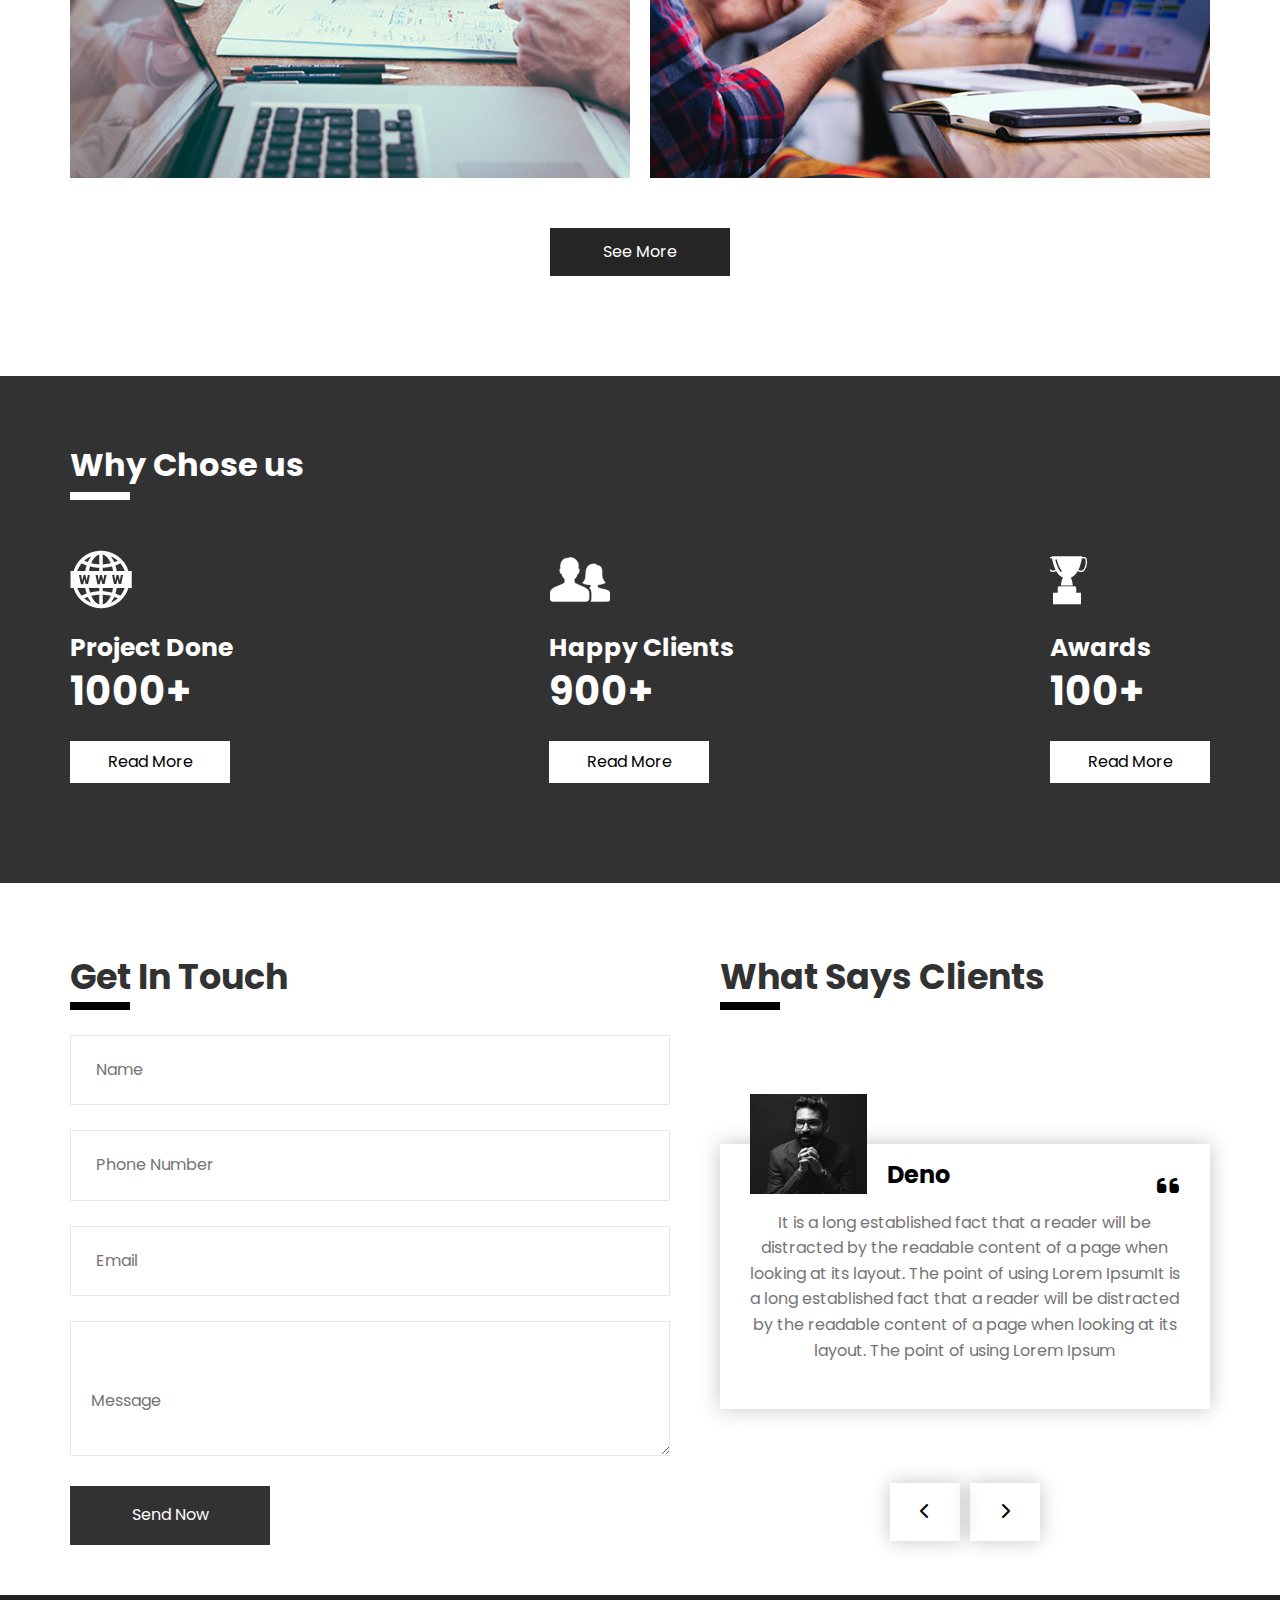
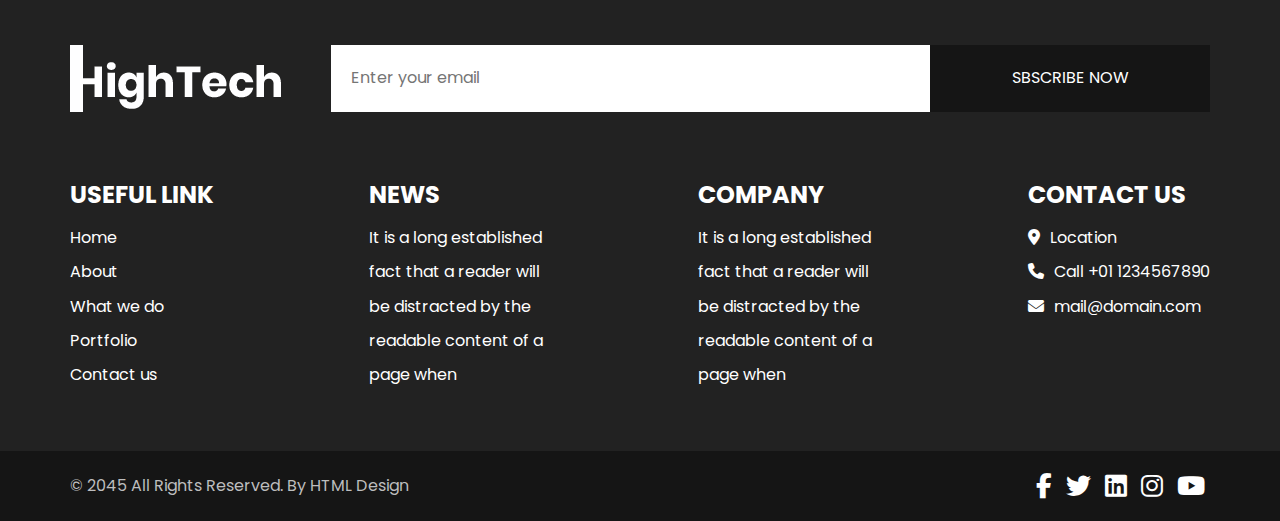
==== commit 31ebc863: "uploading changes" ====
--- a/index.html
+++ b/index.html
@@ -21,6 +21,7 @@
             <img src="images/logo.png" alt="">
             <ul class="links">
                 <li><a href="contact.html">Contact us</a></li>
+                <li><a href="portfolio.html">Portfolio</a></li>
                 <li><a href="our-work.html">What we do</a></li>
                 <li><a href="about.html">About</a></li>
                 <li><a href="index.html">Home</a></li>
--- a/css/master.css
+++ b/css/master.css
@@ -128,6 +128,9 @@
 }
 
 @media (min-width:768px){
+    header .containeer ul li {
+        padding: 0 10px;
+    }
     header .containeer .burger-icon {
         display: none;
     }
@@ -164,7 +167,7 @@
 /* Start scetion */
 
 section {
-    background-image: url(/images/banner.jpg);
+    background-image: url(../images/banner.jpg);
     width:100%;
     height: 600px;
     background-size: cover;
@@ -434,7 +437,7 @@
 /* Start about-company */
 
 .about-company {
-    background-image: url(/images/about_bg.jpg);
+    background-image: url(../images/about_bg.jpg);
     background-position: center;
     height: 800px;
     display:flex;
@@ -495,7 +498,7 @@
 }
 
 .portfolio .containeer .my-projects .project-one {
-    background-image: url(/images/prot1.png);
+    background-image: url(../images/prot1.png);
     background-repeat: no-repeat;
 }
 
@@ -568,17 +571,17 @@
 }
 
 .portfolio .my-projects .project-two {
-    background-image: url(/images/prot2.png);
+    background-image: url(../images/prot2.png);
     background-repeat: no-repeat;
 }
 
 .portfolio .my-projects .project-three {
-    background-image: url(/images/prot3.png);
+    background-image: url(../images/prot3.png);
     background-repeat: no-repeat;
 }
 
 .portfolio .my-projects .project-four {
-    background-image: url(/images/prot4.png);
+    background-image: url(../images/prot4.png);
     background-repeat: no-repeat;
 }
 
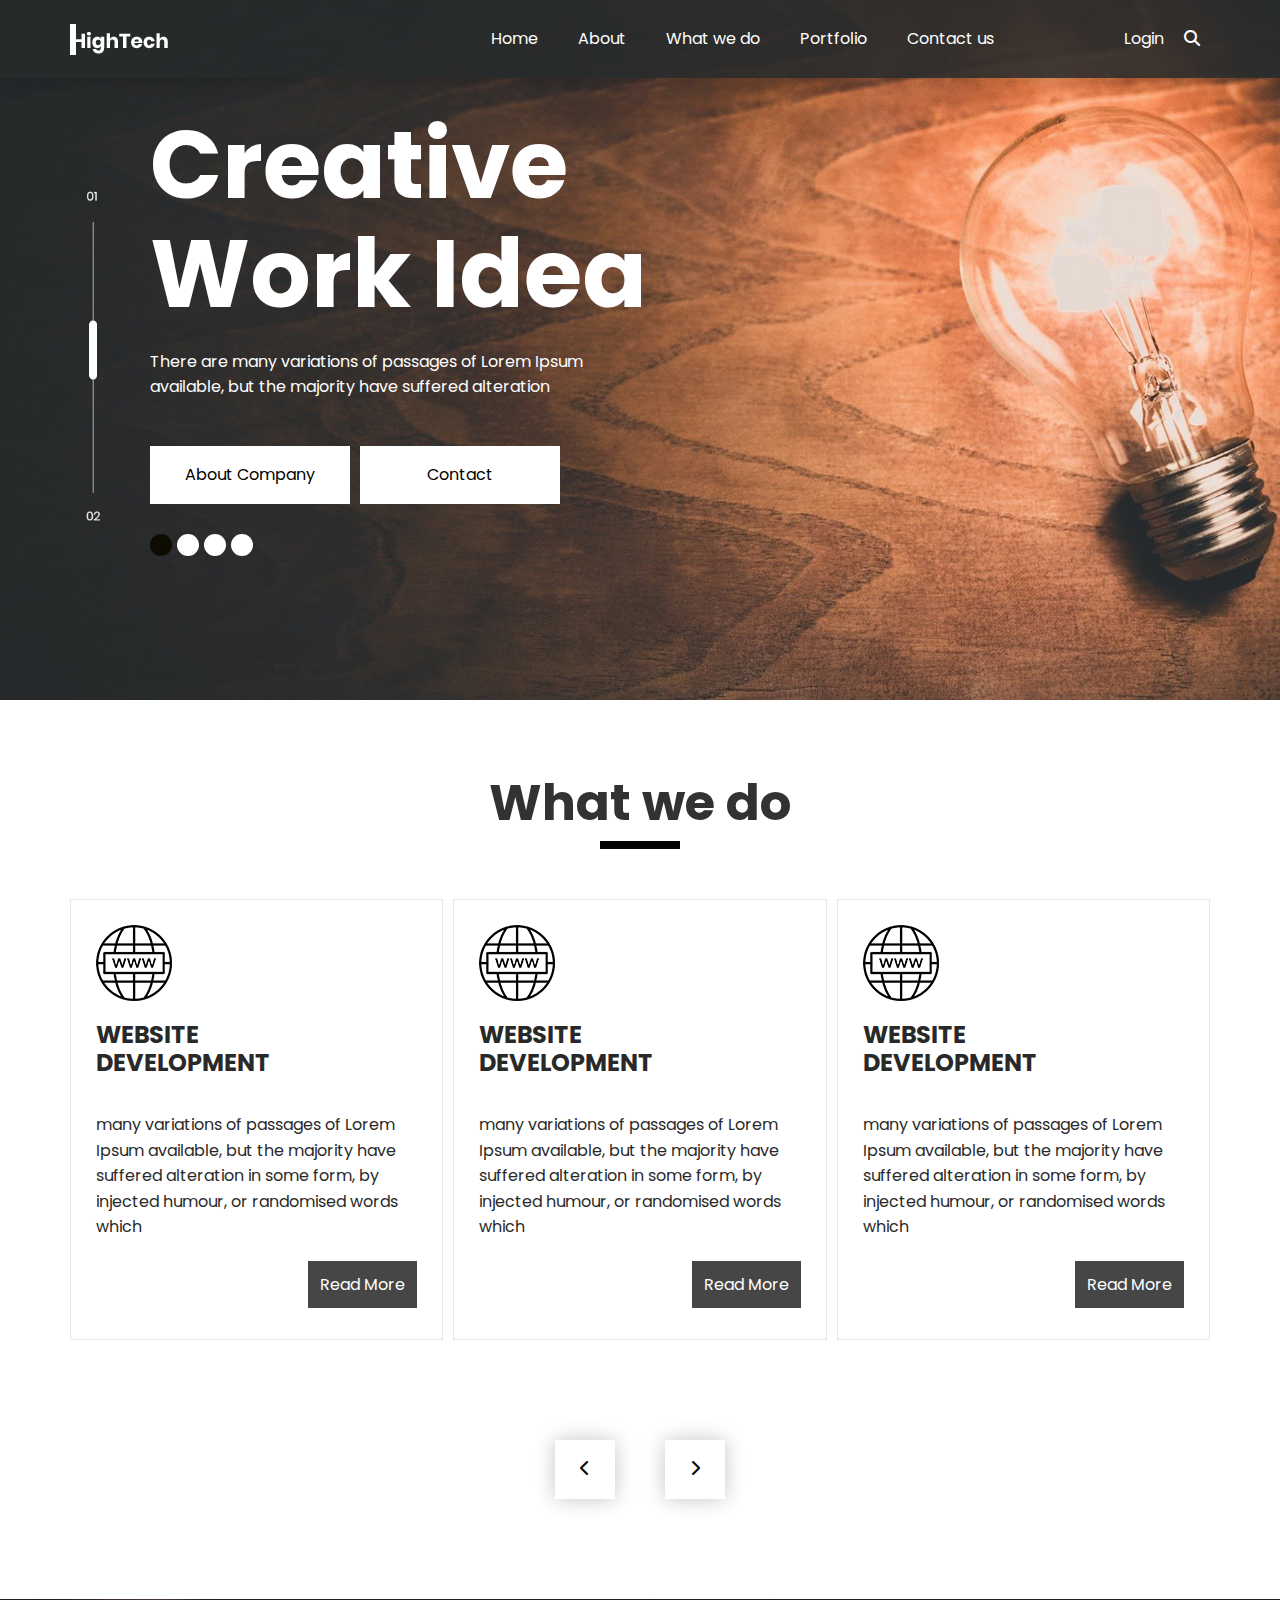
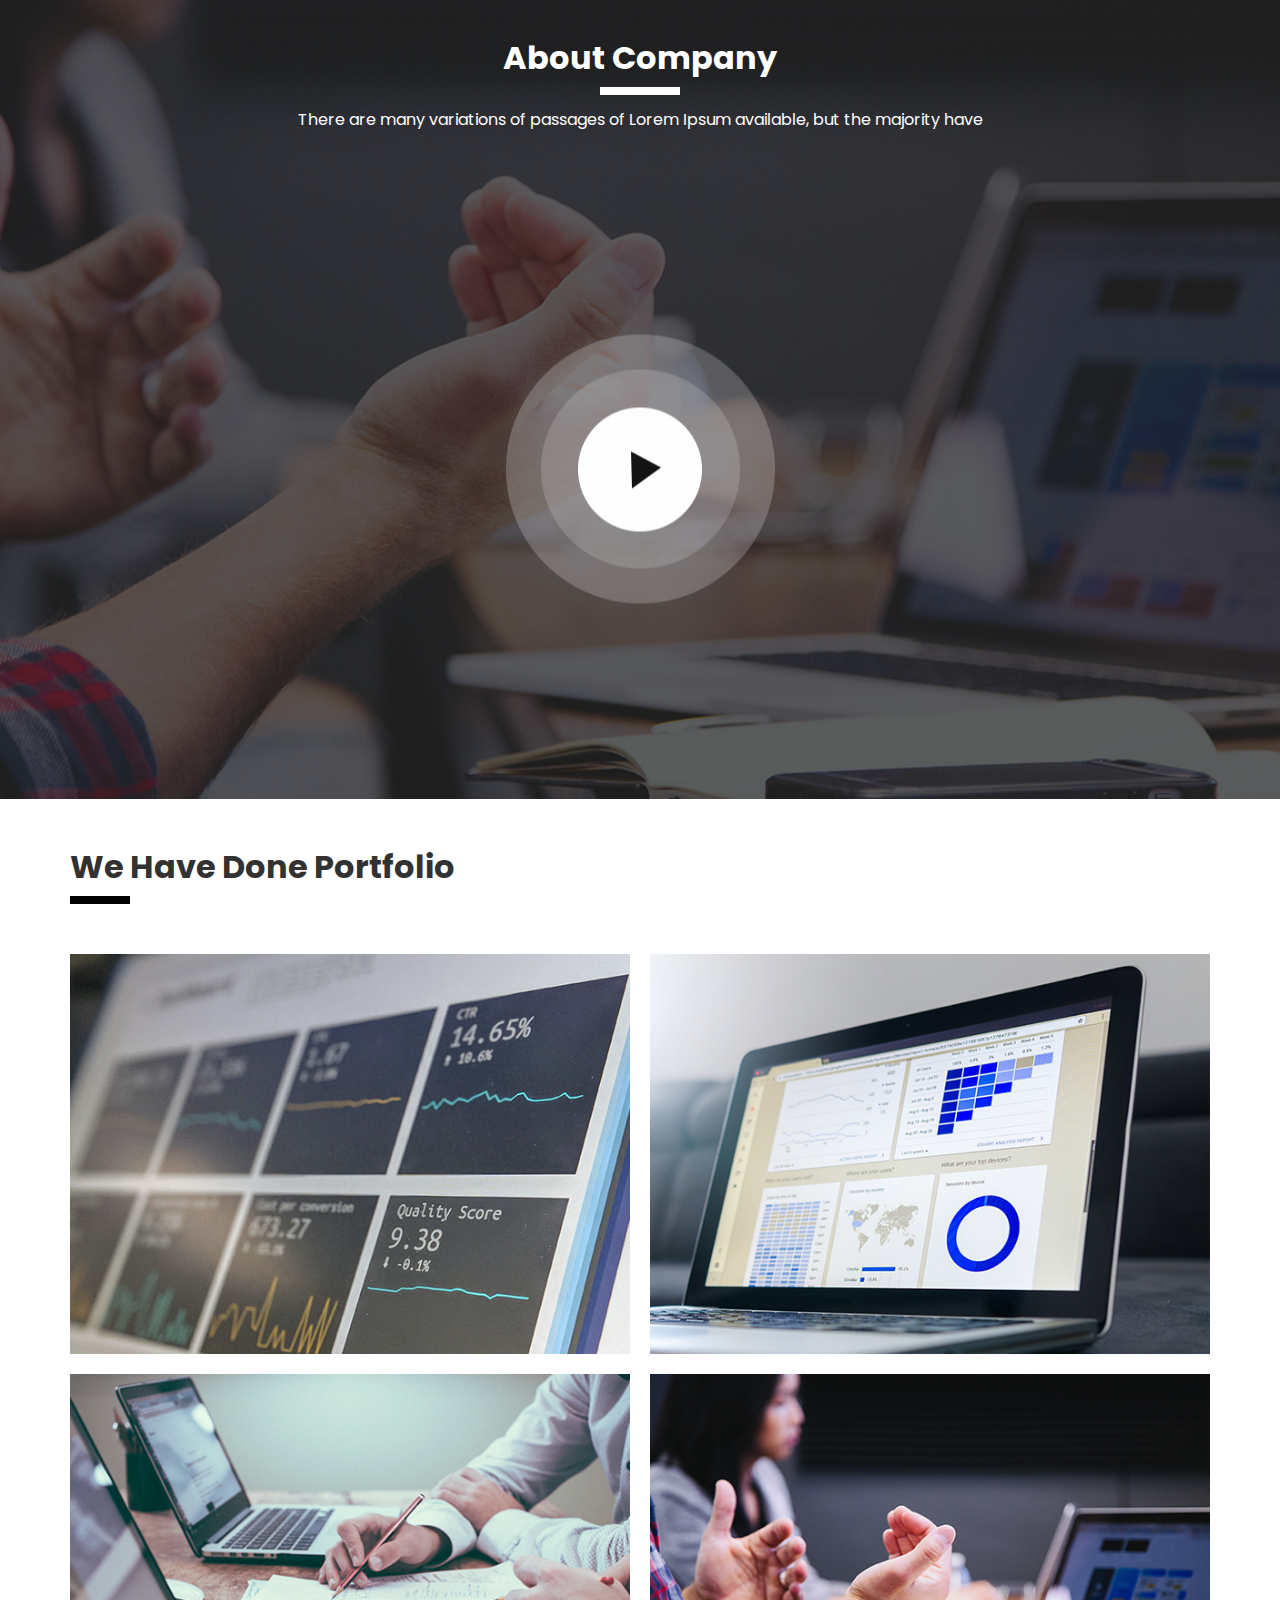
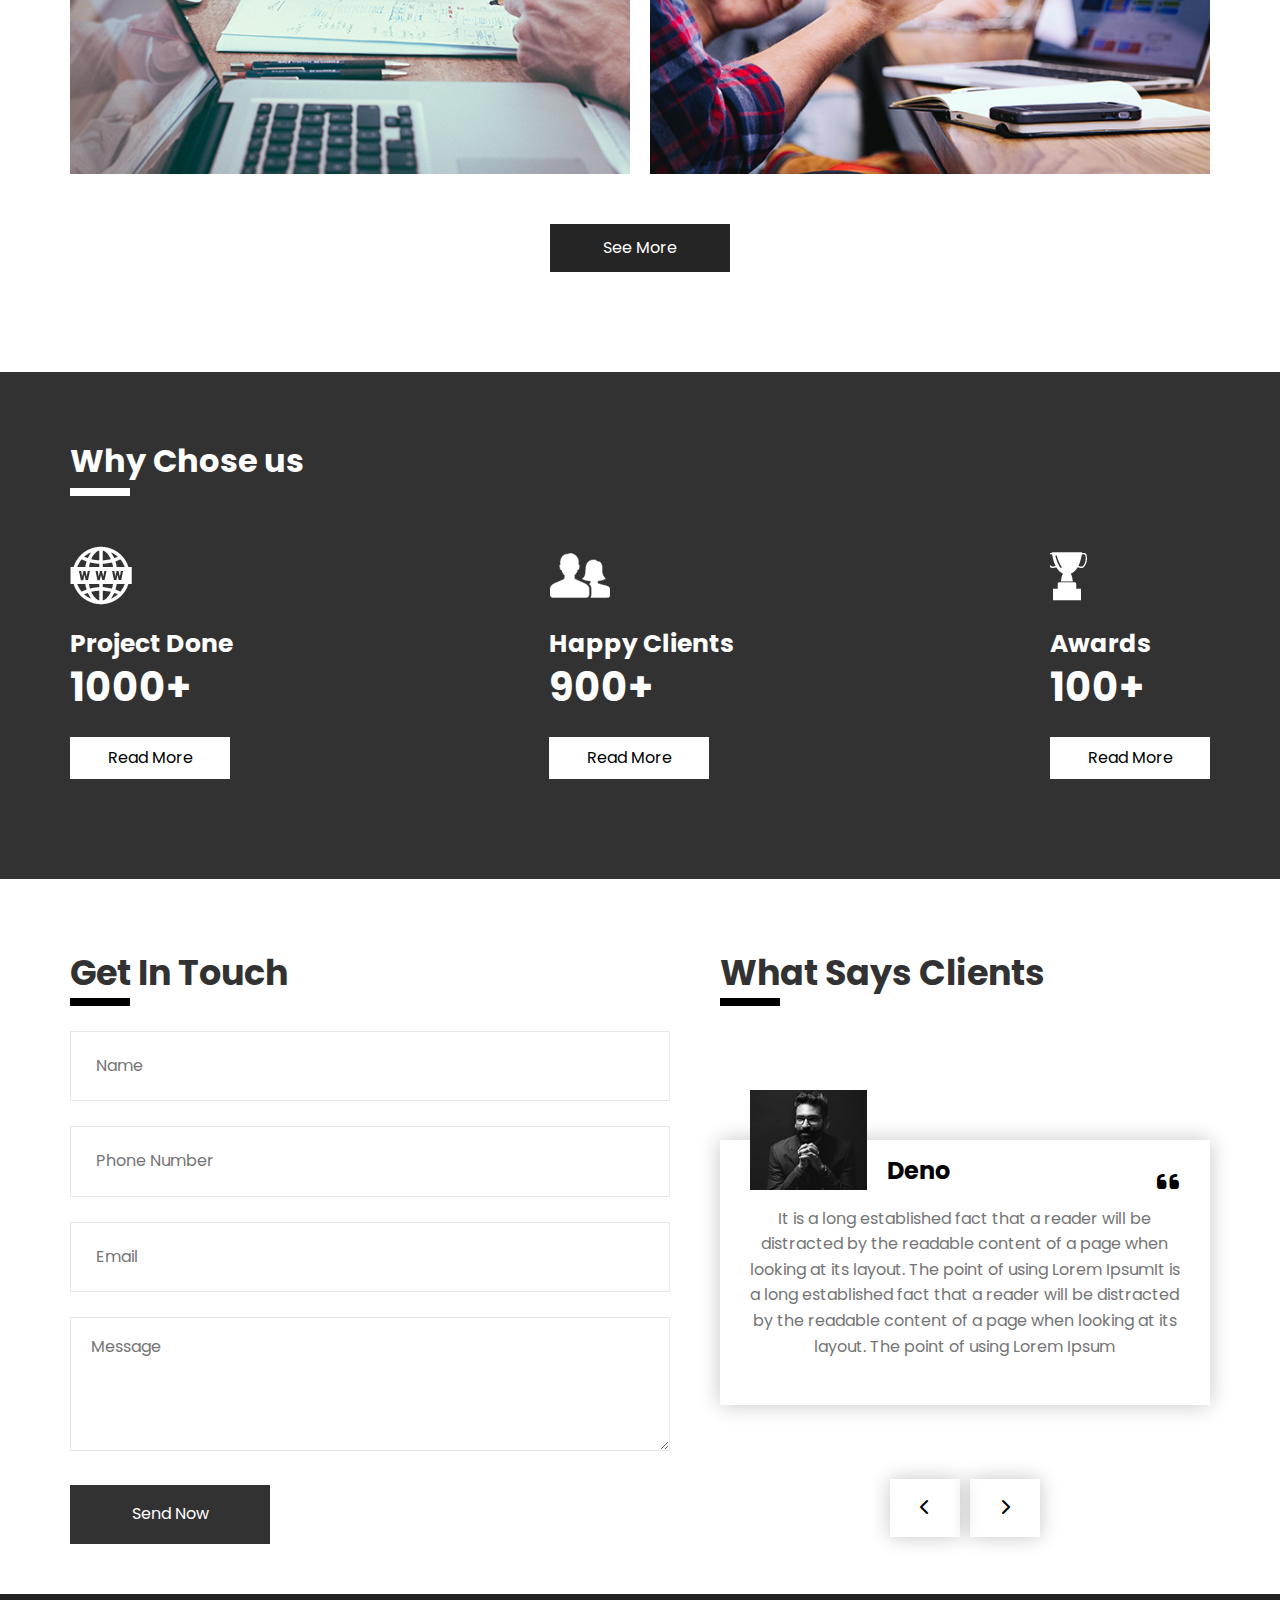
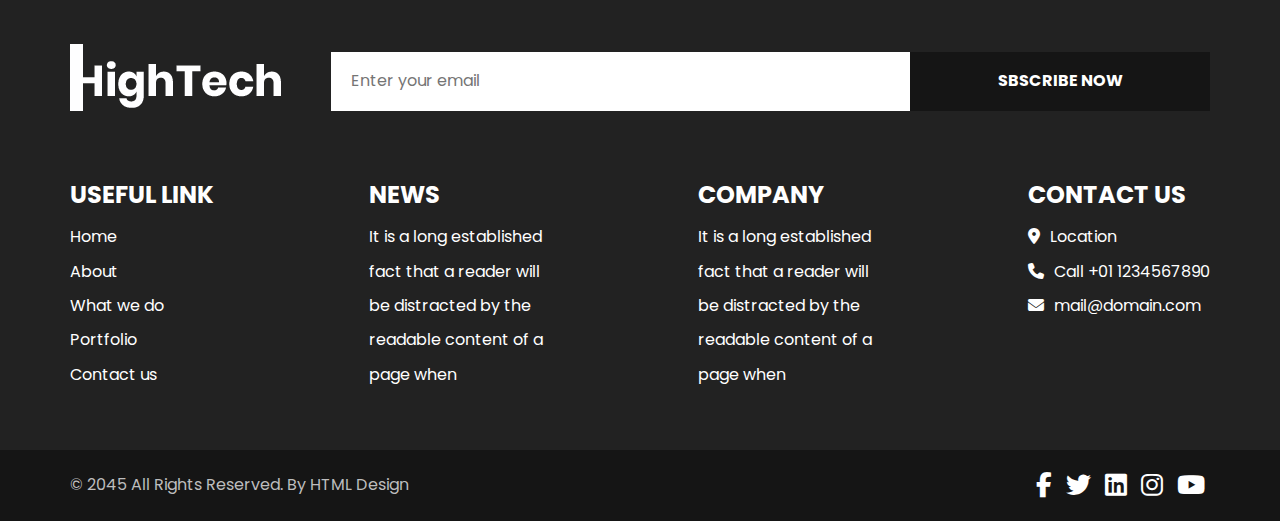
==== commit 3f82ded3: "finishing the project" ====
--- a/index.html
+++ b/index.html
@@ -41,8 +41,8 @@
                 <h1>Creative<br>Work Idea</h1>
                 <p>There are many variations of passages of Lorem Ipsum<br>available, but the majority have suffered alteration</p>
                 <div class="buttons">
-                    <div class="button-one">About Company</div>
-                    <div class="button-two">Contact</div>
+                    <div class="button-one"><a href="about.html">About Company</a></div>
+                    <div class="button-two"><a href="contact.html">Contact</a></div>
                 </div>
                 <div class="bars-container">
                     <div class="bar active"></div>
@@ -64,19 +64,19 @@
                     <img src="images/we1.png" alt="">
                     <h2>WEBSITE<br>DEVELOPMENT</h2>
                     <p>many variations of passages of Lorem Ipsum available, but the majority have suffered alteration in some form, by injected humour, or randomised words which</p>
-                    <div class="button">Read More</div>
+                    <div class="button"><a href="our-work.html">Read More</a></div>
                 </div>
                 <div class="box-two">
                     <img src="images/we1.png" alt="">
                     <h2>WEBSITE<br>DEVELOPMENT</h2>
                     <p>many variations of passages of Lorem Ipsum available, but the majority have suffered alteration in some form, by injected humour, or randomised words which</p>
-                    <div class="button">Read More</div>
+                    <div class="button"><a href="our-work.html">Read More</a></div>
                 </div>
                 <div class="box-three">
                     <img src="images/we1.png" alt="">
                     <h2>WEBSITE<br>DEVELOPMENT</h2>
                     <p>many variations of passages of Lorem Ipsum available, but the majority have suffered alteration in some form, by injected humour, or randomised words which</p>
-                    <div class="button">Read More</div>
+                    <div class="button"><a href="our-work.html">Read More</a></div>
                 </div>
             </div>
             <div class="arrows">
@@ -132,7 +132,7 @@
                     </div>
                 </div>
             </div>
-            <div class="see-more"><a href="">See More</a></div>
+            <div class="see-more"><a href="portfolio.html">See More</a></div>
         </div>
     </div>
     <div class="why-chose-us">
@@ -171,14 +171,14 @@
                     <span></span>
                 </div>
                 <div class="input-box">
-                    <input type="text" placeholder="Name">
-                    <input type="text" placeholder="Phone Number">
-                    <input type="text" placeholder="Email">
+                    <input type="text" class="name" placeholder="Name" maxlength="30">
+                    <input type="text" class="number" placeholder="Phone Number" maxlength="11">
+                    <input type="text" class="email" placeholder="Email">
                     <div class="last-input">
-                        <input type="text" placeholder="Message">
-                    </div>
-                </div>
-                <div class="send-now">Send Now</div>
+                        <textarea rows="5" placeholder="Message"></textarea>
+                    </div>
+                </div>
+                <div class="send-now"><a href="index.html">Send Now</a></div>
             </div>
             <div class="right-side">
                 <div class="right-side-title">
@@ -206,17 +206,17 @@
                 <img src="images/logo_footer.png" alt="">
                 <div class="input-btn">
                     <input type="text" placeholder="Enter your email">
-                    <div class="subscribe-btn">SBSCRIBE NOW</div>
+                    <div class="subscribe-btn"><a href="index.html">SBSCRIBE NOW</a></div>
                 </div>
             </div>
             <div class="information">
                 <div class="column-one">
                     <h2>USEFUL LINK</h2>
-                    <p><a href="">Home</a></p>
-                    <p><a href="">About</a></p>
-                    <p><a href="">What we do</a></p>
-                    <p><a href="">Portfolio</a></p>
-                    <p><a href="">Contact us</a></p>
+                    <p><a href="index.html">Home</a></p>
+                    <p><a href="about.html">About</a></p>
+                    <p><a href="our-work.html">What we do</a></p>
+                    <p><a href="portfolio.html">Portfolio</a></p>
+                    <p><a href="contact.html">Contact us</a></p>
                 </div>
                 <div class="column-two">
                     <h2>NEWS</h2>
@@ -244,7 +244,7 @@
         </div>
         <div class="foot">
             <div class="containeer">
-                <p style="color: var(--copyright-color)">&copy; 2045 All Rights Reserved. By <span>HTML Design</span></p>
+                <p style="color: var(--copyright-color)">&copy; 2045 All Rights Reserved. By <a href="https://html.design/">HTML Design</a></p>
                 <div class="icons">
                     <a href=""><i class="fa-brands fa-facebook-f"></i></a>
                     <a href=""><i class="fa-brands fa-twitter"></i></a>
--- a/css/master.css
+++ b/css/master.css
@@ -127,6 +127,32 @@
     }
 }
 
+@media (max-width:320px){
+    header .containeer{
+        justify-content: space-between;
+    }
+    header .containeer .burger-icon {
+        display:block;
+    }
+    header .containeer .login-search {
+        position: relative;
+    }
+    header .containeer .links {
+        position: absolute;
+        top: 51px;
+        z-index: 10;
+        background-color: #2b2b2b;
+        width: calc(100% - 35px);
+        display:none;
+    }
+    header .containeer .links li {
+        padding: 20px;
+    }
+    header .containeer .login-search .login{
+        display:none;
+    }
+}
+
 @media (min-width:768px){
     header .containeer ul li {
         padding: 0 10px;
@@ -196,24 +222,25 @@
     gap: 10px;
 }
 
-section .containeer .content .buttons .button-one ,
-section .containeer .content .buttons .button-two {
+section .containeer .content .buttons .button-one a ,
+section .containeer .content .buttons .button-two a {
     background-color: var(--heading-color);
+    text-decoration: none;
+    display:block;
     color: black;
     padding: 20px;
     width:200px;
     text-align: center;
     margin-top: 30px;
-    cursor: pointer;
-    transition: .5s ease-in;
-}
-
-section .containeer .content .buttons .button-one:hover {
+    transition: .5s ease-in;
+}
+
+section .containeer .content .buttons .button-one a:hover {
     background-color: black;
     color:white;
 }
 
-section .containeer .content .buttons .button-two:hover {
+section .containeer .content .buttons .button-two a:hover {
     background-color: black;
     color:white;
 }
@@ -279,10 +306,26 @@
     }
 }
 
+@media (max-width:300px){
+    section .containeer .content .buttons .button-one a ,
+    section .containeer .content .buttons .button-two a {
+        max-width:170px;
+    }
+}
+
 @media (min-width:426px){
     section .containeer .content h1 {
         font-size: 50px;
         margin: 20px 0;
+    }
+    section .containeer .content .buttons{
+        display: block;
+    }
+}
+
+@media (min-width:768px){
+    section .containeer .content .buttons{
+        display: flex;
     }
 }
 
@@ -352,6 +395,11 @@
 }
 
 .our-projects .containeer .boxes .button {
+    align-self: flex-end;
+    padding: 20px 0;
+}
+
+.our-projects .containeer .boxes .button a{
     padding: 12px;
     margin: 20px 0 0 0;
     background-color: var(--readMore-background);
@@ -359,7 +407,7 @@
     width: 120px;
     align-self: flex-end;
     text-align: center;
-    cursor: pointer;
+    text-decoration: none;
 }
 
 .our-projects .containeer .arrows {
@@ -509,7 +557,6 @@
     height: 400px;
     background-size: cover;
     position: relative;
-    cursor: pointer;
     overflow: hidden;
 }
 
@@ -522,6 +569,7 @@
     top: 100%;
     padding: 20px;
     background-color: white;
+    cursor: pointer;
     transition: .5s ease-in;
 }
 
@@ -789,39 +837,34 @@
     border: 1px solid #e6e7e8;
 }
 
-.client-opinions .containeer .left-side .input-box .last-input {
-    resize: vertical;
-    overflow: hidden;
-    height: 160px;
-    max-height: 300px;
-    border-bottom: 1px solid #e6e7e8;
-}
-
-.client-opinions .containeer .left-side .input-box .last-input input {
+.client-opinions .containeer .left-side .input-box .last-input textarea {
     border: 1px solid #e6e7e8;
     margin-top: 25px !important;
     padding: 20px;
     height: 100%;
     width: 100%;
-}
-
-.client-opinions .containeer .left-side .input-box input:focus    {
+    resize: vertical;
+}
+
+.client-opinions .containeer .left-side .input-box input:focus ,
+.client-opinions .containeer .left-side .input-box textarea:focus {
     outline: none;
     border: 1px solid #e6e7e8;
 }
 
-.client-opinions .containeer .left-side .send-now {
+.client-opinions .containeer .left-side .send-now a{
     padding: 20px;
     background-color: var(--section-heading-color);
     width: 200px;
+    display: block;
+    text-decoration: none;
     color: white;
     text-align: center;
     margin-top: 30px;
-    cursor: pointer;
-    transition: .5s ease-in;
-}
-
-.client-opinions .containeer .left-side .send-now:hover {
+    transition: .5s ease-in;
+}
+
+.client-opinions .containeer .left-side .send-now a:hover {
     opacity: .6;
 }
 
@@ -987,18 +1030,24 @@
 }
 
 footer .containeer .heading .subscribe-btn {
+    display: flex;
+}
+
+footer .containeer .heading .subscribe-btn a{
     background-color: var(--subscribeNow-background);
     color:white;
-    width: 400px;
-    padding: 20px;
     display: flex;
     justify-content: center;
     align-items: center;
-    transition: .5s ease-in;
-    cursor: pointer;
-}
-
-footer .containeer .heading .subscribe-btn:hover {
+    text-align: center;
+    text-decoration: none;
+    width: 300px;
+    padding: 20px;
+    transition: .5s ease-in;
+    font-weight: bold;
+}
+
+footer .containeer .heading .subscribe-btn a:hover {
     background-color: white;
     color: black;
 }
@@ -1036,12 +1085,13 @@
     align-items: center;
 }
 
-footer .foot .containeer p span {
-    transition: .5s ease-in;
-    cursor: pointer;
-}
-
-footer .foot .containeer p span:hover {
+footer .foot .containeer p a {
+    transition: .5s ease-in;
+    text-decoration: none;
+    color: var(--copyright-color);
+}
+
+footer .foot .containeer p a:hover {
     color: white;
 }
 
@@ -1066,6 +1116,24 @@
 }
 
 @media (max-width:768px){
+    footer .containeer .heading ,
+    footer .containeer .information {
+        flex-direction: column;
+        align-items: flex-start;
+    }
+    footer .containeer .heading .input-btn {
+        margin-top: 50px;
+    }
+    footer .foot .containeer {
+        flex-direction: column;
+        text-align: center;
+    }
+    footer .foot .containeer p {
+        line-height: 1.6;
+    }
+    footer .containeer .heading .subscribe-btn {
+        width: 50%;
+    }
     .information .column-one p ,
     .information .column-two p ,
     .information .column-three p ,
@@ -1074,27 +1142,18 @@
     }
 }
 
-@media (max-width:760px){
-    footer .containeer .heading .input-btn ,
-    footer .containeer .heading ,
-    footer .containeer .information {
-        flex-direction: column;
-        align-items: flex-start;
-    }
-    footer .containeer .heading .input-btn {
-        gap: 20px;
-        margin-top: 50px;
-    }
+@media (min-width:768px){
+    footer .containeer .heading, footer .containeer .information {
+        flex-direction: row;
+    }
+    footer .containeer .heading {
+        align-items: flex-end;
+    }
+}
+
+@media (max-width:1024px){
     footer .containeer .heading .subscribe-btn {
-        max-width: 200px;
-        font-weight: bold;
-    }
-    footer .foot .containeer {
-        flex-direction: column;
-        text-align: center;
-    }
-    footer .foot .containeer p {
-        line-height: 1.6;
+        width: 50%;
     }
 }
 
